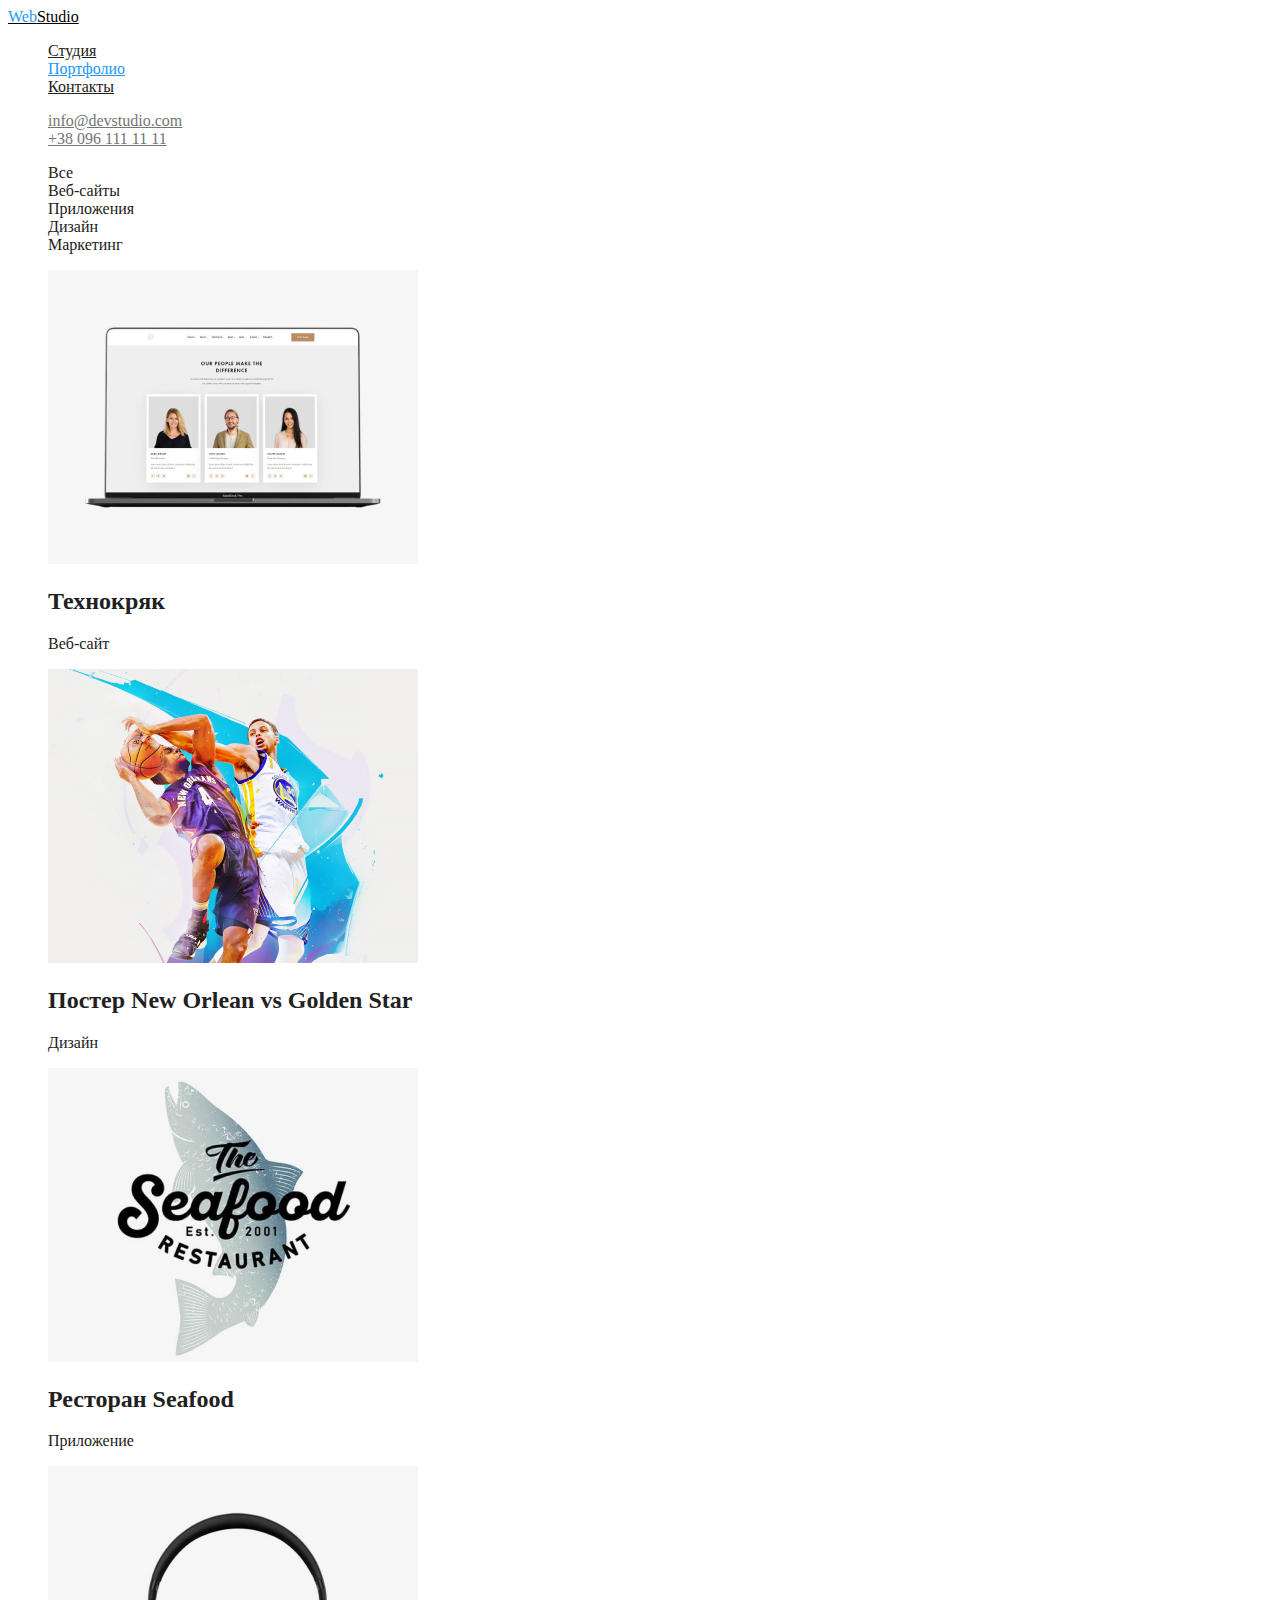
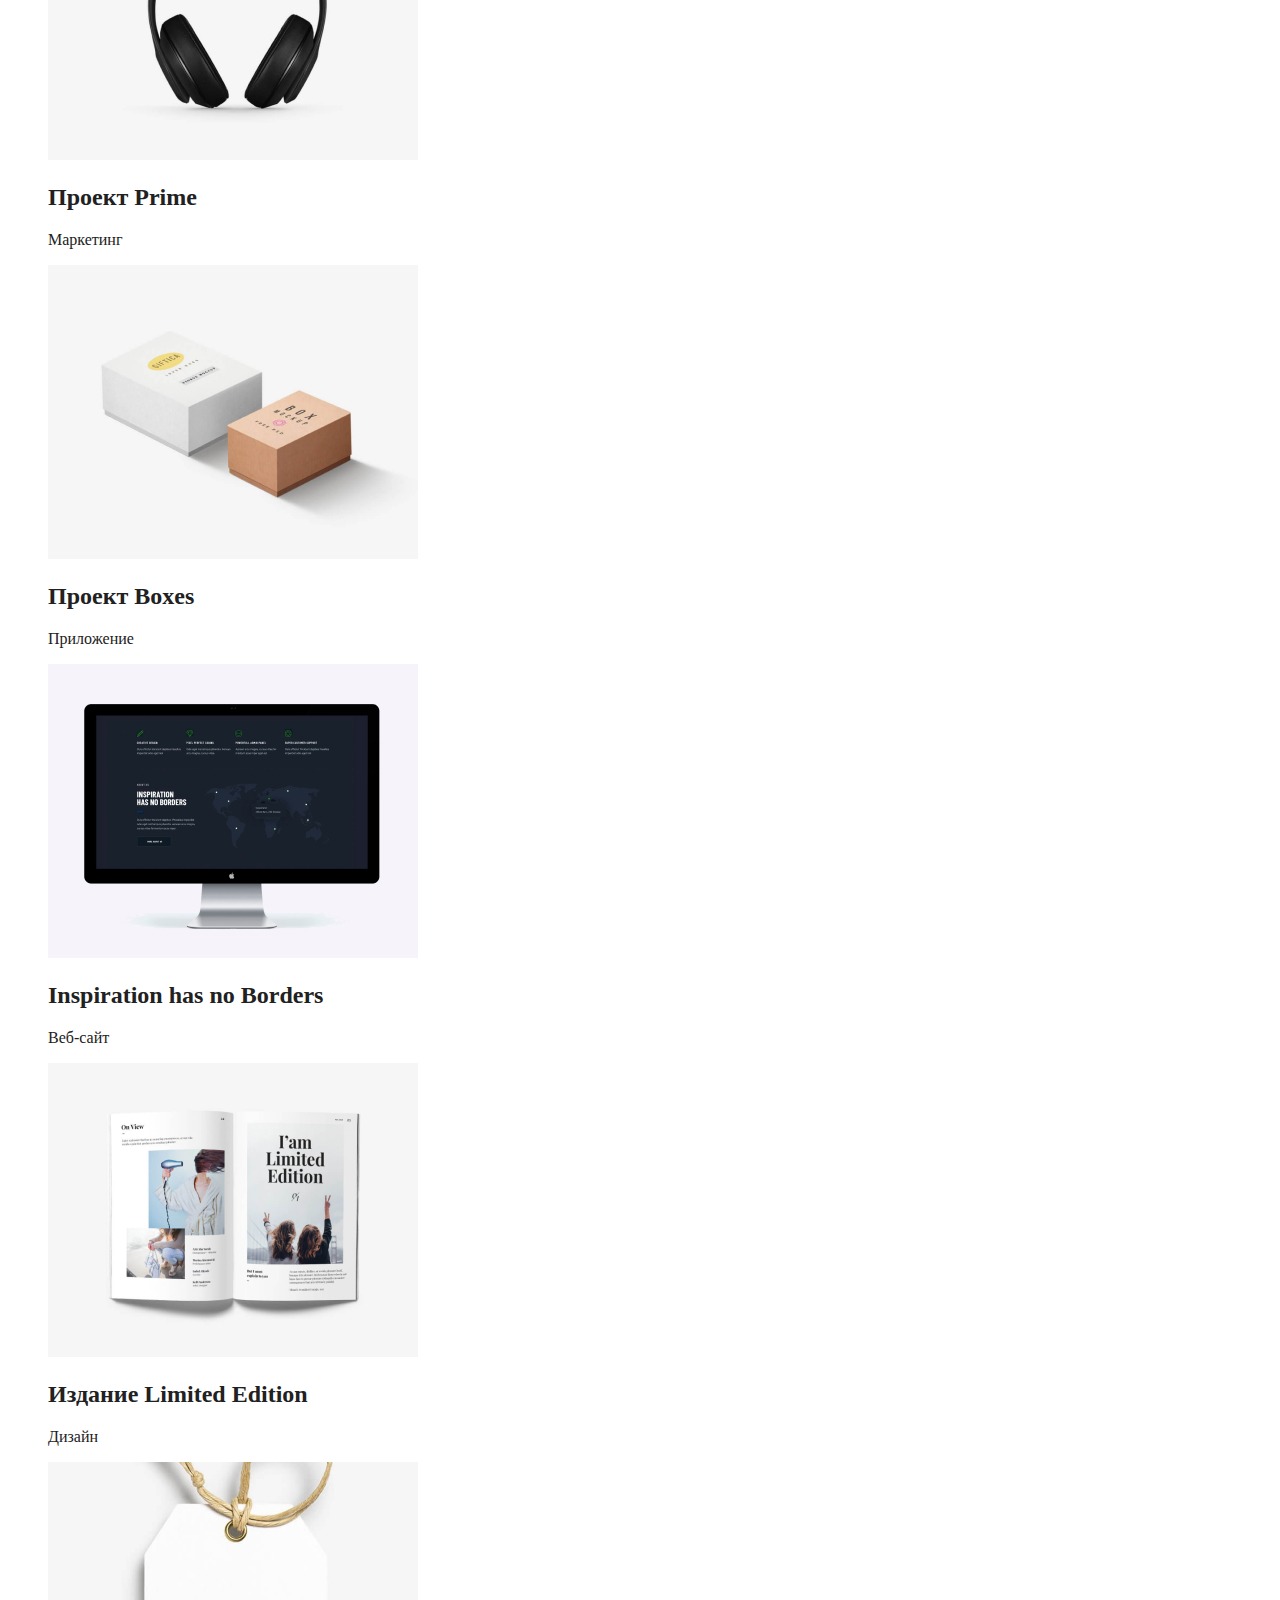
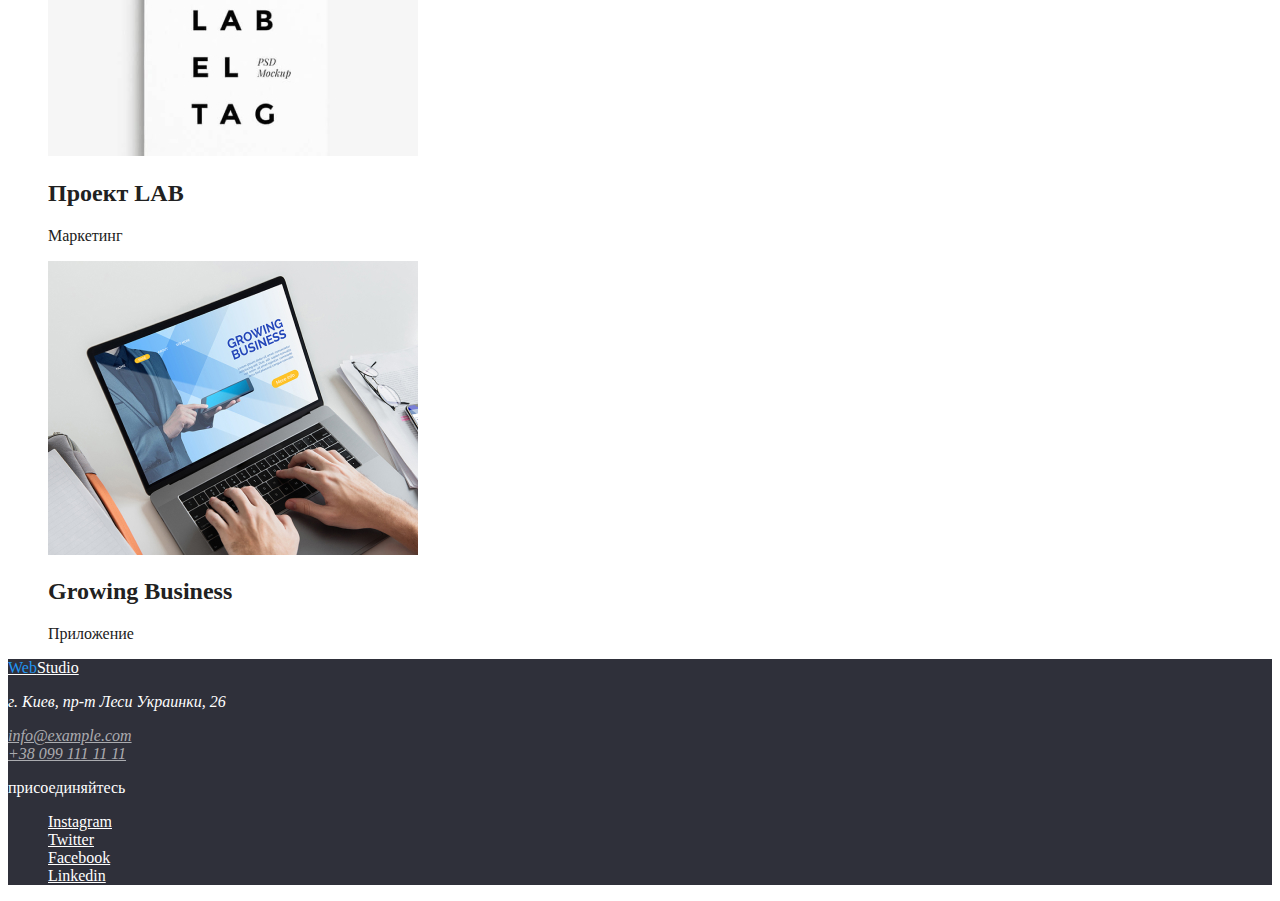
==== portfolio.html @ 9c8c137e "Добавил цвета на страницу Студия" ====
<!DOCTYPE html>
<html lang="en">
  <head>
    <meta charset="UTF-8" />
    <meta name="viewport" content="width=device-width, initial-scale=1.0" />
    <title>Портфолио</title>
    <link rel="stylesheet" href="./css/styles.css" />
  </head>
  <body>
    <header>
      <nav>
        <a class="header-logo" href="./index.html">
          <span class="logo-web">Web</span>Studio
        </a>
        <ul class="list nav-main">
          <li><a class="link" href="./index.html">Студия</a></li>
          <li><a class="link current" href="./portfolio.html">Портфолио</a></li>
          <li><a class="link" href="">Контакты</a></li>
        </ul>
        <ul class="list nav-info">
          <li>
            <a class="link" href="mailto:info@devstudio.com"
              >info@devstudio.com</a
            >
          </li>
          <li>
            <a class="link" href="tel:+380961111111">+38 096 111 11 11</a>
          </li>
        </ul>
      </nav>
    </header>
    <main>
      <h1 hidden>Портфолио</h1>
      <section>
        <nav>
          <ul class="list">
            <li><a href=""></a>Все</li>
            <li><a href=""></a>Веб-сайты</li>
            <li><a href=""></a>Приложения</li>
            <li><a href=""></a>Дизайн</li>
            <li><a href=""></a>Маркетинг</li>
          </ul>
        </nav>
        <ul class="list">
          <li>
            <img
              src="./images/portfolio/technocrack.jpg"
              alt="Веб-сайт Технокряк"
              width="370"
              height="294"
            />
            <h2>Технокряк</h2>
            <p>Веб-сайт</p>
          </li>
          <li>
            <img
              src="./images/portfolio/neworlean.jpg"
              alt="Дизайн постера New Orlean vs Golden Star"
              width="370"
              height="294"
            />
            <h2>Постер New Orlean vs Golden Star</h2>
            <p>Дизайн</p>
          </li>
          <li>
            <img
              src="./images/portfolio/seafood.jpg"
              alt="Приложение ресторана Seafood"
              width="370"
              height="294"
            />
            <h2>Ресторан Seafood</h2>
            <p>Приложение</p>
          </li>
          <li>
            <img
              src="./images/portfolio/prime.jpg"
              alt="Проект Prime"
              width="370"
              height="294"
            />
            <h2>Проект Prime</h2>
            <p>Маркетинг</p>
          </li>
          <li>
            <img
              src="./images/portfolio/boxes.jpg"
              alt="Приложение Boxes"
              width="370"
              height="294"
            />
            <h2>Проект Boxes</h2>
            <p>Приложение</p>
          </li>
          <li>
            <img
              src="./images/portfolio/inspiration.jpg"
              alt="Веб-сайт Inspiration has no Borders"
              width="370"
              height="294"
            />
            <h2 lang="en">Inspiration has no Borders</h2>
            <p>Веб-сайт</p>
          </li>
          <li>
            <img
              src="./images/portfolio/limedition.jpg"
              alt="Дизайн издания Limited Edition"
              width="370"
              height="294"
            />
            <h2>Издание Limited Edition</h2>
            <p>Дизайн</p>
          </li>
          <li>
            <img
              src="./images/portfolio/lab.jpg"
              alt="Проект LAB"
              width="370"
              height="294"
            />
            <h2>Проект LAB</h2>
            <p>Маркетинг</p>
          </li>
          <li>
            <img
              src="./images/portfolio/growingbusiness.jpg"
              alt="Приложение Growing Business"
              width="370"
              height="294"
            />
            <h2 lang="en">Growing Business</h2>
            <p>Приложение</p>
          </li>
        </ul>
      </section>
    </main>
    <footer class="footer">
      <div>
        <a class="footer-logo" href="./index.html">
          <span class="logo-web">Web</span>Studio</a
        >
        <address>
          <p class="footer-address">г. Киев, пр-т Леси Украинки, 26</p>
          <a class="footer-mail" href="mailto:info@example.com"
            >info@example.com</a
          >
          <br />
          <a class="footer-tel" href="tel:+380991111111">+38 099 111 11 11</a>
        </address>
      </div>
      <div>
        <p class="text">присоединяйтесь</p>
        <ul class="list">
          <li>
            <a class="link" href="" aria-label="Ссылка на Instagram"
              >Instagram</a
            >
          </li>
          <li>
            <a class="link" href="" aria-label="Ссылка на Twitter">Twitter</a>
          </li>
          <li>
            <a class="link" href="" aria-label="Ссылка на Facebook">Facebook</a>
          </li>
          <li>
            <a class="link" href="" aria-label="Ссылка на Linkedin">Linkedin</a>
          </li>
        </ul>
      </div>
    </footer>
  </body>
</html>
---- css/styles.css ----
:root {
  --main-text-color: #212121;
  --second-text-color: #757575;
  --accent-color: #2196f3;
  --main-bg-color: #ffffff;
  --secohd-bg-color: #f5f4fa;
  --third-bg-color: #2f303a;
}

body {
  background-color: var(--main-bg-color);
  color: var(--main-text-color);
}
/* Цвет логотипа хэдера */
.header-logo {
  color: #000000;
}
/* Цвет части логотипа Web */
.logo-web {
  color: var(--accent-color);
}
/* Убрал флажки у элементов списков */
.list {
  list-style: none;
}
/* цвет текста основной навигации */
.nav-main .link {
  color: var(--main-text-color);
}
.nav-main .link.current {
  color: var(--accent-color);
}
/* цвет текста основной навигации при акценте*/
.nav-main .link:hover,
.nav-main .link:focus {
  color: var(--accent-color);
}
/* цвет текста инфо части навигации */
.nav-info .link {
  color: var(--second-text-color);
}
/* цвет текста инфо части навигации при акценте */
.nav-info .link:hover,
.nav-info .link:focus {
  color: var(--accent-color);
}
/* фон героя */
.hero {
  background-color: var(--third-bg-color);
}
/* Заголовок героя */
.hero-title {
  color: var(--main-bg-color);
}
/* кнопка героя */
.button.primary {
  color: var(--main-bg-color);
  background-color: var(--accent-color);
}
/* Текст секции преимущества */
.feature .text {
  color: var(--second-text-color);
}
/* Доп фон секции Наша команда  */
.team {
  background-color: var(--secohd-bg-color);
}
/* Текст секции Наша команда */
.team-list .text {
  color: var(--second-text-color);
}
/* фон футера */
.footer {
  background-color: var(--third-bg-color);
}
/* Цвет лого футера */
.footer-logo {
  color: var(--main-bg-color);
}
/* цвет адреса в футере */
.footer-address {
  color: var(--main-bg-color);
}
/* цвет почты и телефона футера */
.footer-mail,
.footer-tel {
  color: rgba(255, 255, 255, 0.6);
}
/* акцент для почты и телефона в футере */
.footer-mail:hover,
.footer-mail:focus,
.footer-tel:hover,
.footer-tel:focus {
  color: var(--accent-color);
}
/* цвет текста в футере */
.footer .text {
  color: var(--main-bg-color);
}
/* цвет ссылок на соц сети в футере */
.footer .link {
  color: var(--main-bg-color);
}
/* акцент соц сетей в футере */
.footer .link:hover,
.footer .link:focus {
  color: var(--accent-color);
}
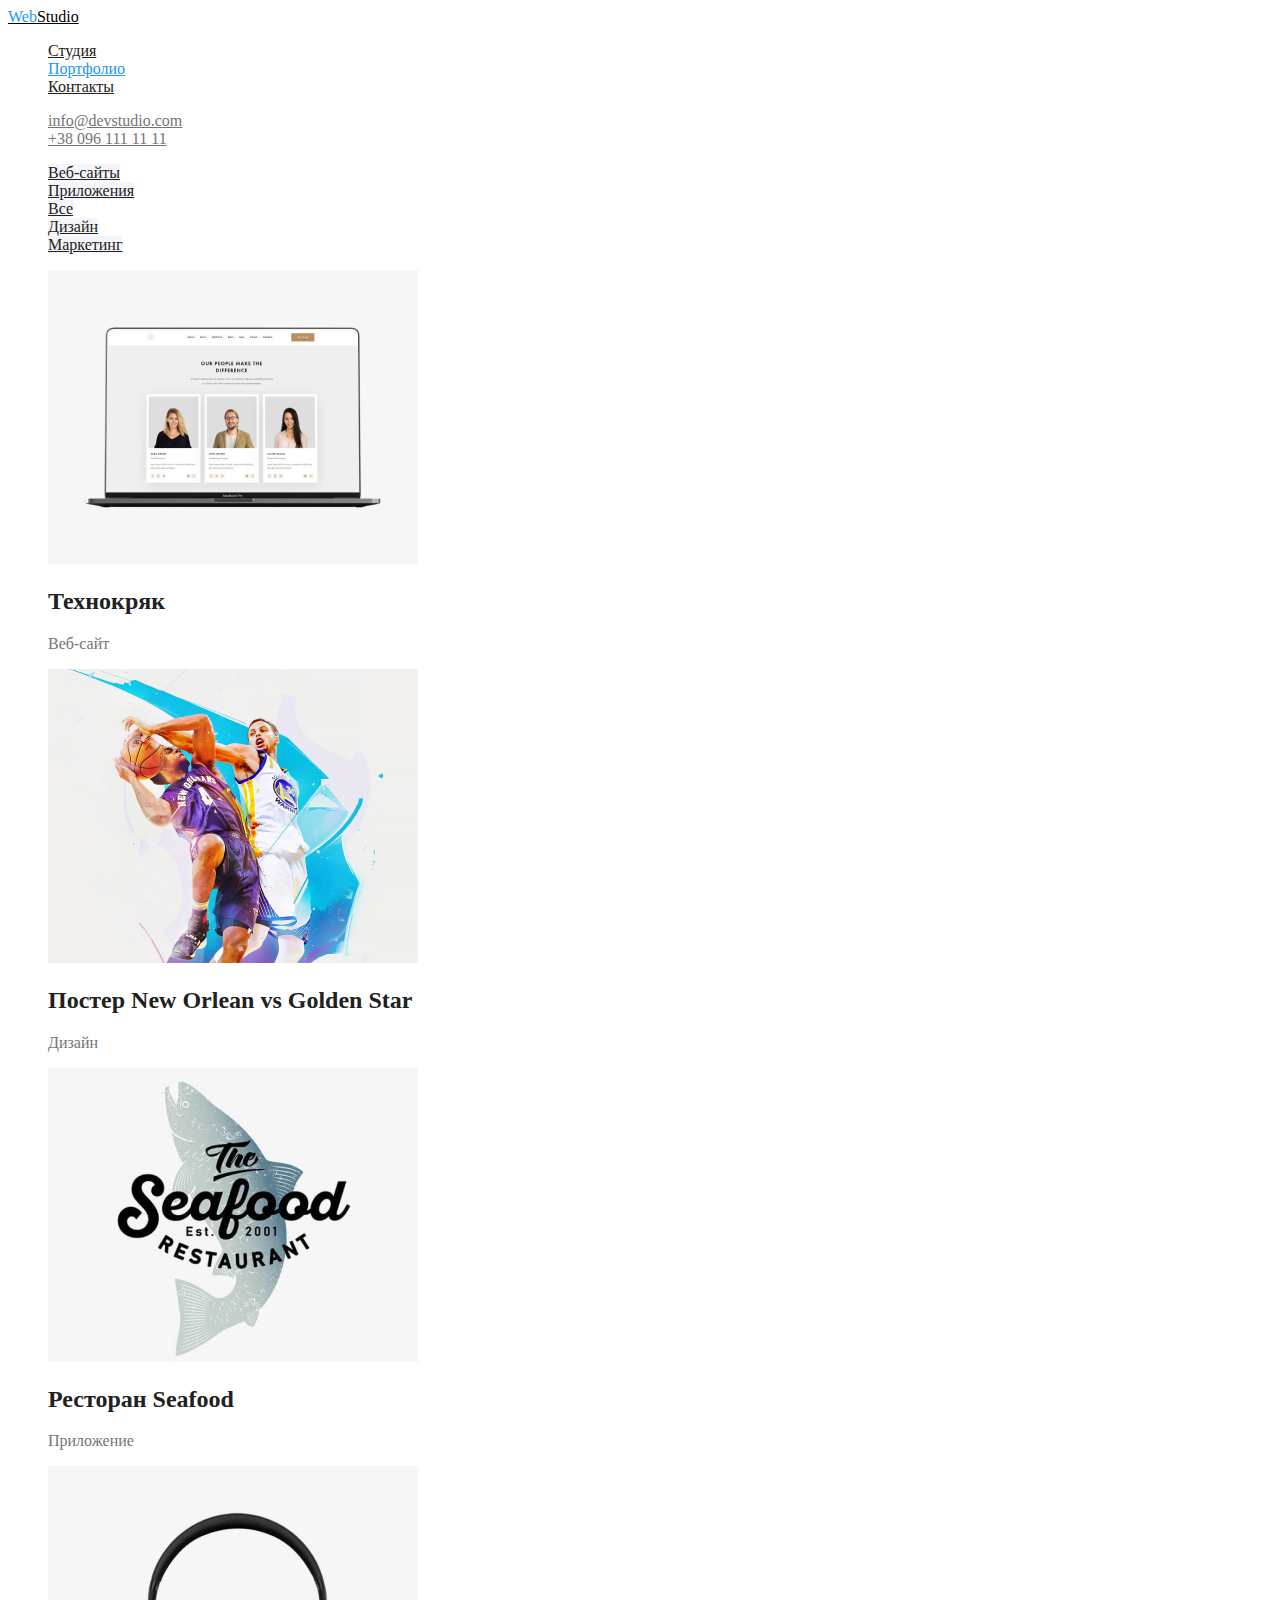
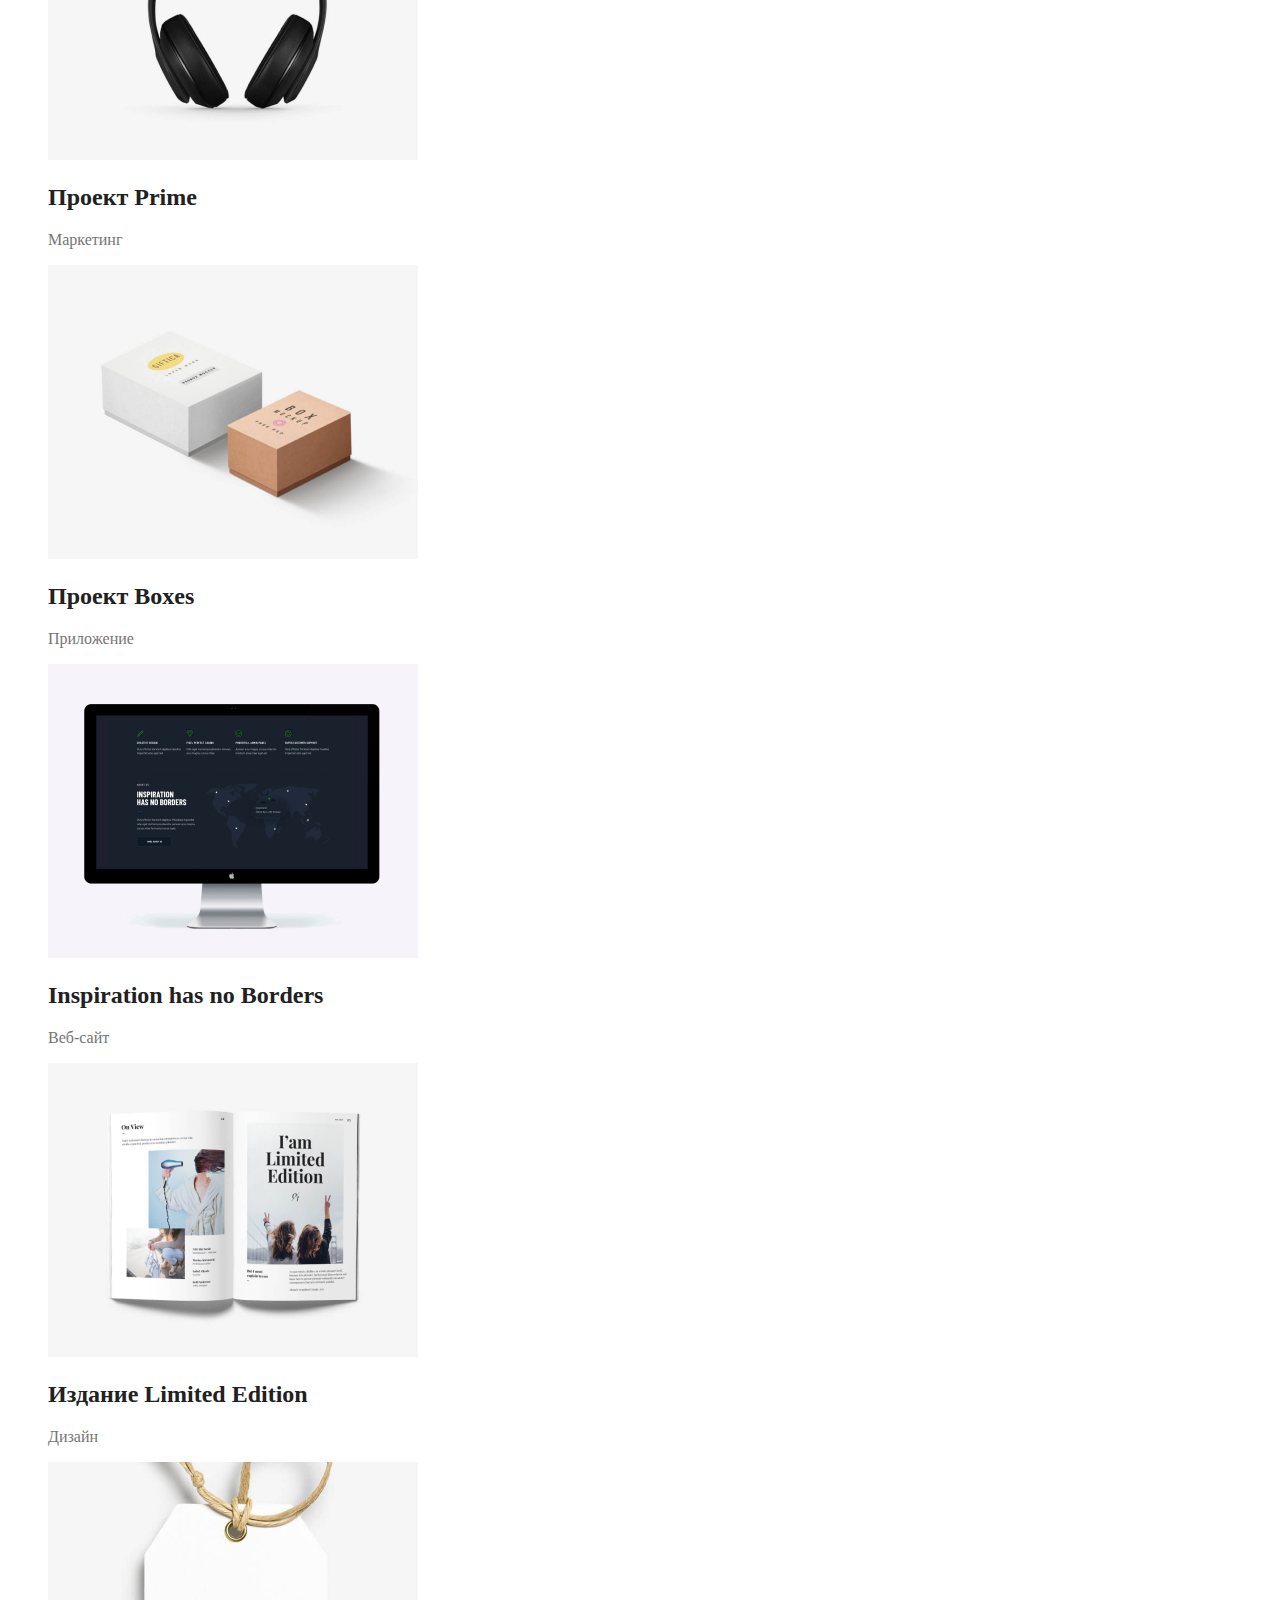
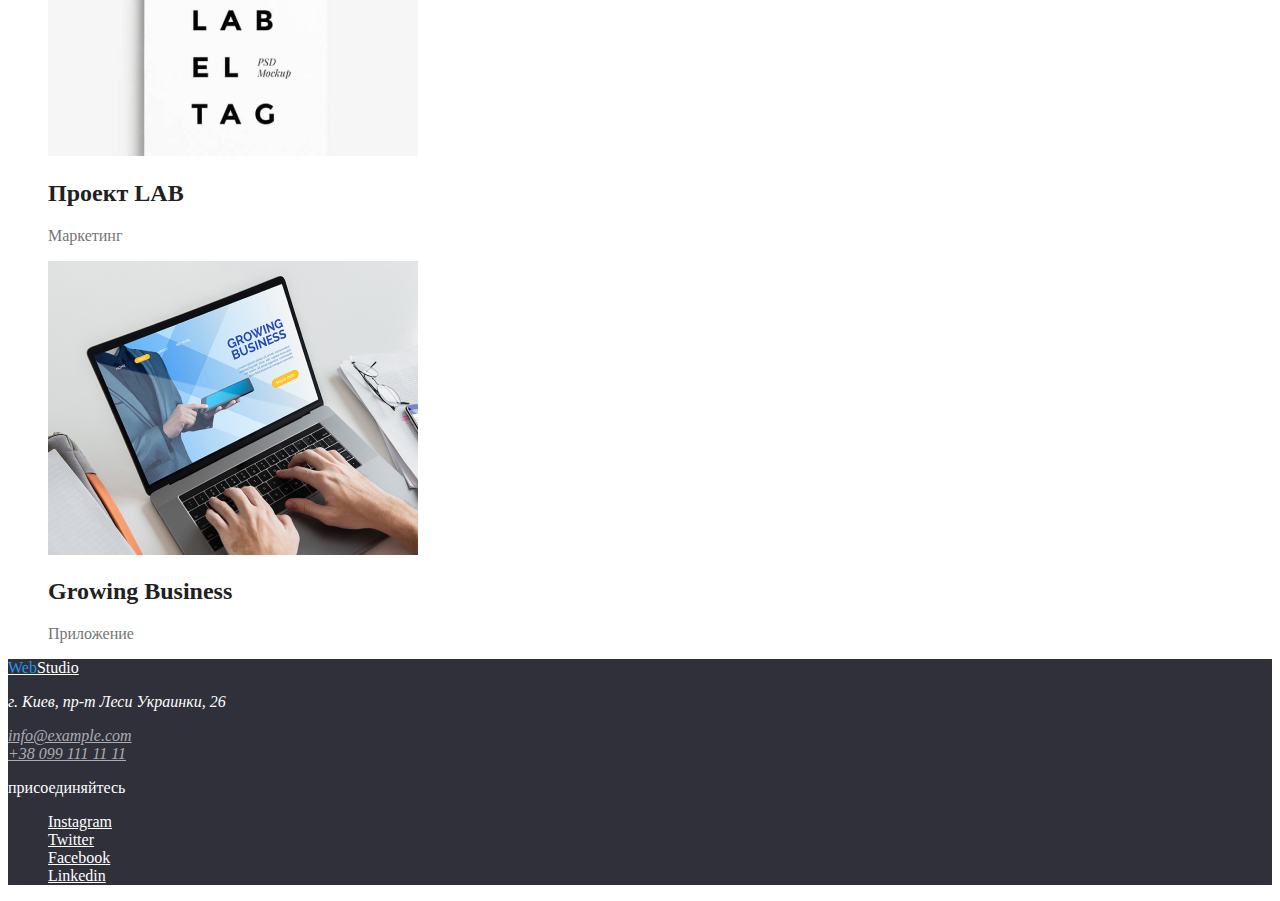
==== commit d4a86fa0: "Добавил оформление цвета на страницу Портфолио" ====
--- a/portfolio.html
+++ b/portfolio.html
@@ -32,16 +32,17 @@
     <main>
       <h1 hidden>Портфолио</h1>
       <section>
+        <h2 hidden>Примеры работ</h2>
         <nav>
           <ul class="list">
-            <li><a href=""></a>Все</li>
-            <li><a href=""></a>Веб-сайты</li>
-            <li><a href=""></a>Приложения</li>
-            <li><a href=""></a>Дизайн</li>
-            <li><a href=""></a>Маркетинг</li>
+            <li><a class="button secondary" href="">Веб-сайты</a></li>
+            <li><a class="button secondary" href="">Приложения</a></li>
+            <li><a class="button secondary" href="">Все</a></li>
+            <li><a class="button secondary" href="">Дизайн</a></li>
+            <li><a class="button secondary" href="">Маркетинг</a></li>
           </ul>
         </nav>
-        <ul class="list">
+        <ul class="list portfolio-list">
           <li>
             <img
               src="./images/portfolio/technocrack.jpg"
@@ -50,7 +51,7 @@
               height="294"
             />
             <h2>Технокряк</h2>
-            <p>Веб-сайт</p>
+            <p class="text">Веб-сайт</p>
           </li>
           <li>
             <img
@@ -60,7 +61,7 @@
               height="294"
             />
             <h2>Постер New Orlean vs Golden Star</h2>
-            <p>Дизайн</p>
+            <p class="text">Дизайн</p>
           </li>
           <li>
             <img
@@ -70,7 +71,7 @@
               height="294"
             />
             <h2>Ресторан Seafood</h2>
-            <p>Приложение</p>
+            <p class="text">Приложение</p>
           </li>
           <li>
             <img
@@ -80,7 +81,7 @@
               height="294"
             />
             <h2>Проект Prime</h2>
-            <p>Маркетинг</p>
+            <p class="text">Маркетинг</p>
           </li>
           <li>
             <img
@@ -90,7 +91,7 @@
               height="294"
             />
             <h2>Проект Boxes</h2>
-            <p>Приложение</p>
+            <p class="text">Приложение</p>
           </li>
           <li>
             <img
@@ -100,7 +101,7 @@
               height="294"
             />
             <h2 lang="en">Inspiration has no Borders</h2>
-            <p>Веб-сайт</p>
+            <p class="text">Веб-сайт</p>
           </li>
           <li>
             <img
@@ -110,7 +111,7 @@
               height="294"
             />
             <h2>Издание Limited Edition</h2>
-            <p>Дизайн</p>
+            <p class="text">Дизайн</p>
           </li>
           <li>
             <img
@@ -120,7 +121,7 @@
               height="294"
             />
             <h2>Проект LAB</h2>
-            <p>Маркетинг</p>
+            <p class="text">Маркетинг</p>
           </li>
           <li>
             <img
@@ -130,7 +131,7 @@
               height="294"
             />
             <h2 lang="en">Growing Business</h2>
-            <p>Приложение</p>
+            <p class="text">Приложение</p>
           </li>
         </ul>
       </section>
--- a/css/styles.css
+++ b/css/styles.css
@@ -106,3 +106,21 @@
 .footer .link:focus {
   color: var(--accent-color);
 }
+
+/* Страница Портфолио */
+
+/* Ссылки навигации */
+.button.secondary {
+  color: var(--main-text-color);
+  background-color: var(--secohd-bg-color);
+}
+
+.button.secondary:hover,
+.button.secondary:focus {
+  color: var(--main-bg-color);
+  background-color: var(--accent-color);
+}
+
+.portfolio-list .text {
+  color: var(--second-text-color);
+}
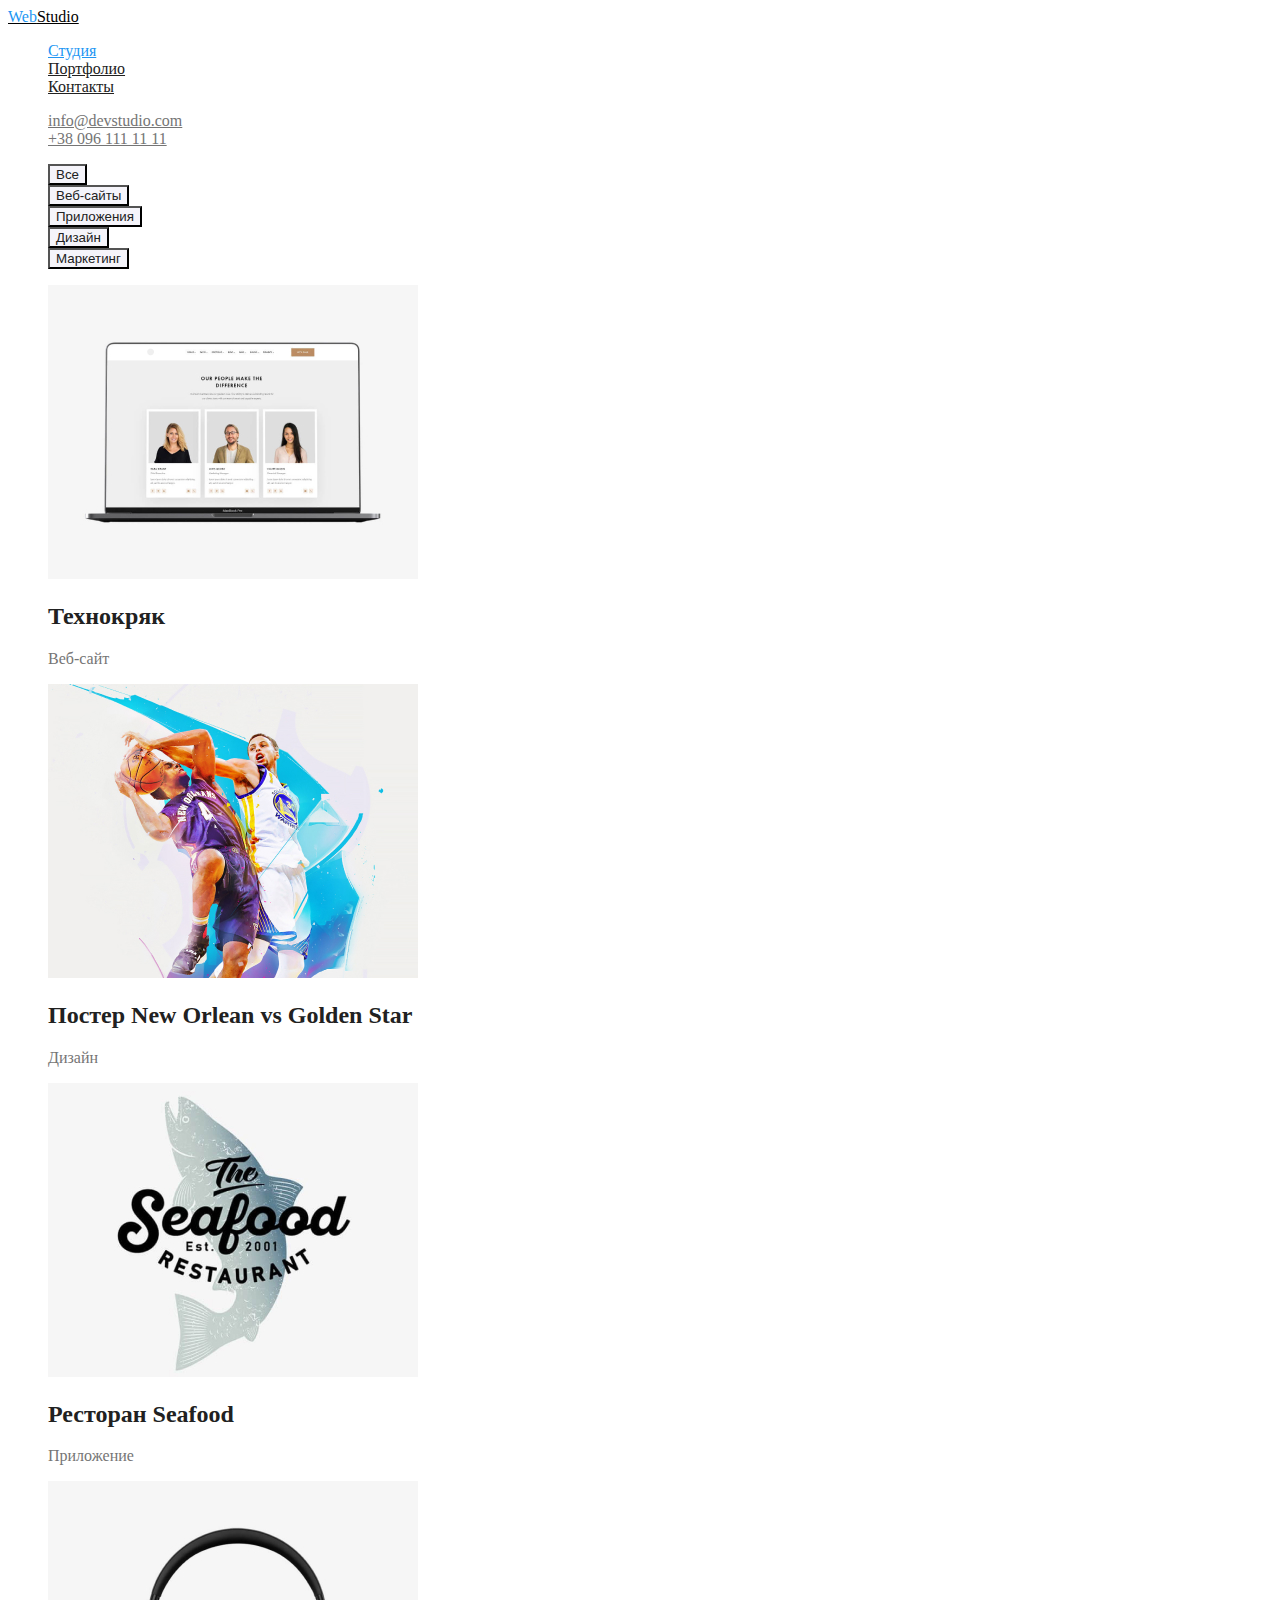
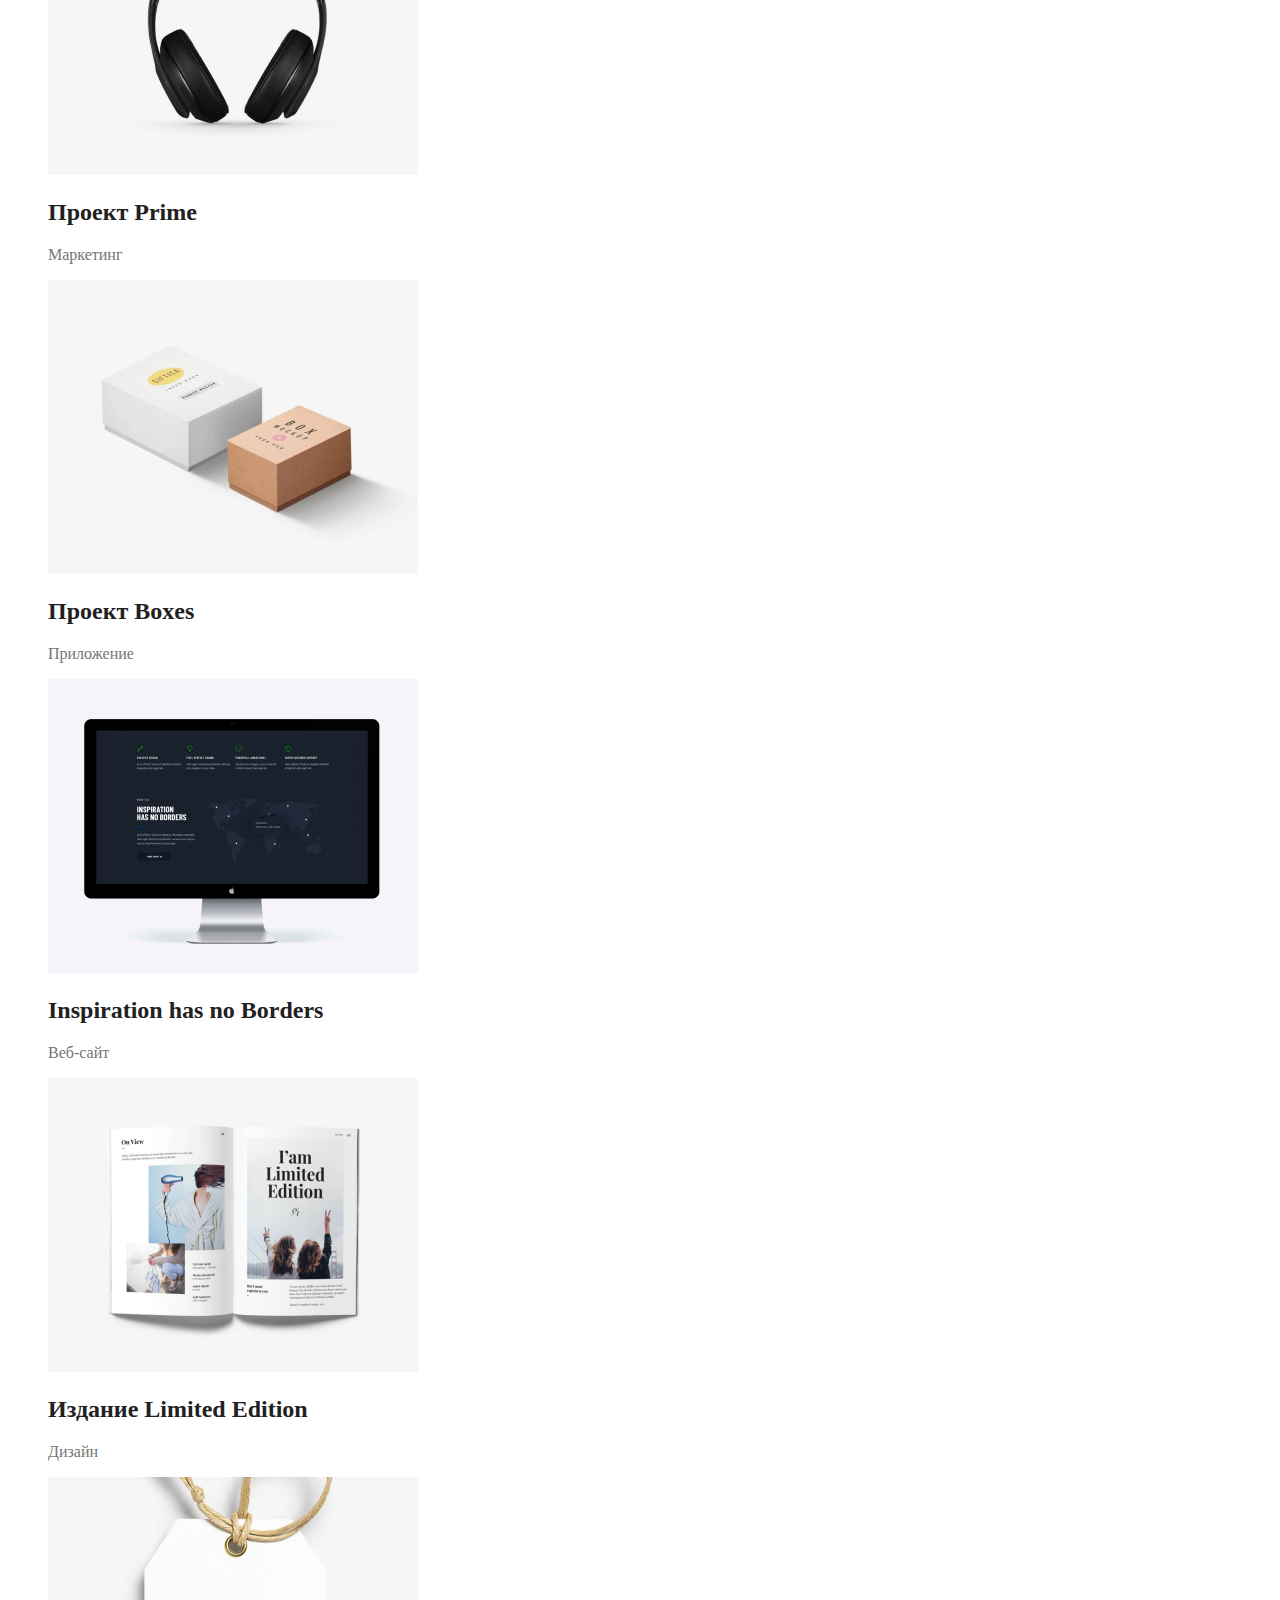
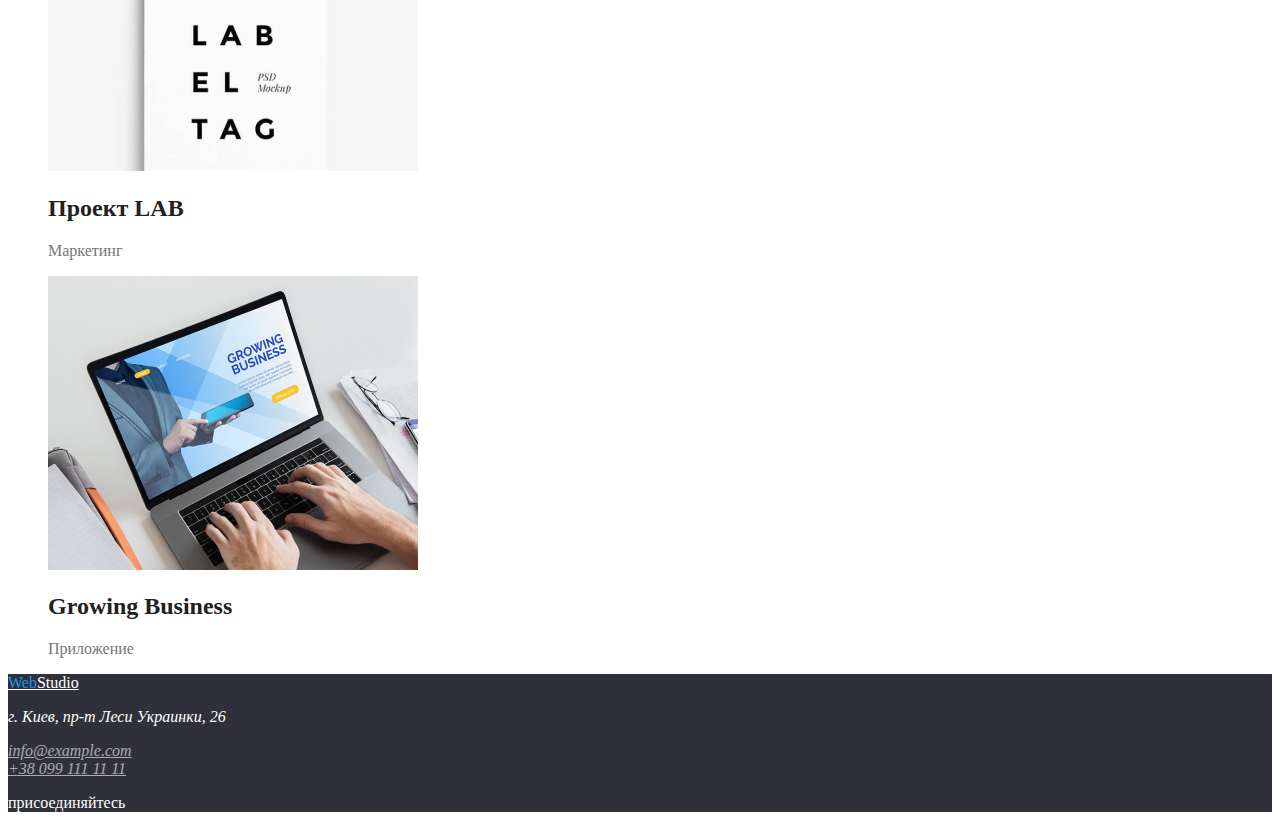
==== commit e973afde: "Внес некоторые правки в разметку и оформление" ====
--- a/portfolio.html
+++ b/portfolio.html
@@ -13,125 +13,160 @@
           <span class="logo-web">Web</span>Studio
         </a>
         <ul class="list nav-main">
-          <li><a class="link" href="./index.html">Студия</a></li>
-          <li><a class="link current" href="./portfolio.html">Портфолио</a></li>
+          <li><a class="link current" href="./index.html">Студия</a></li>
+          <li><a class="link" href="./portfolio.html">Портфолио</a></li>
           <li><a class="link" href="">Контакты</a></li>
         </ul>
-        <ul class="list nav-info">
-          <li>
-            <a class="link" href="mailto:info@devstudio.com"
-              >info@devstudio.com</a
-            >
-          </li>
-          <li>
-            <a class="link" href="tel:+380961111111">+38 096 111 11 11</a>
-          </li>
-        </ul>
       </nav>
+      <ul class="list nav-info">
+        <li>
+          <a class="link" href="mailto:info@devstudio.com"
+            >info@devstudio.com</a
+          >
+        </li>
+        <li>
+          <a class="link" href="tel:+380961111111">+38 096 111 11 11</a>
+        </li>
+      </ul>
     </header>
     <main>
       <h1 hidden>Портфолио</h1>
       <section>
-        <h2 hidden>Примеры работ</h2>
-        <nav>
-          <ul class="list">
-            <li><a class="button secondary" href="">Веб-сайты</a></li>
-            <li><a class="button secondary" href="">Приложения</a></li>
-            <li><a class="button secondary" href="">Все</a></li>
-            <li><a class="button secondary" href="">Дизайн</a></li>
-            <li><a class="button secondary" href="">Маркетинг</a></li>
-          </ul>
-        </nav>
+        <ul class="list">
+          <li>
+            <button type="button" class="button secondary" href="">
+              Все
+            </button>
+          </li>
+          <li>
+            <button type="button" class="button secondary" href="">
+              Веб-сайты
+            </button>
+          </li>
+          <li>
+            <button type="button" class="button secondary" href="">
+              Приложения
+            </button>
+          </li>
+          <li>
+            <button type="button" class="button secondary" href="">
+              Дизайн
+            </button>
+          </li>
+          <li>
+            <button type="button" class="button secondary" href="">
+              Маркетинг
+            </button>
+          </li>
+        </ul>
         <ul class="list portfolio-list">
           <li>
-            <img
-              src="./images/portfolio/technocrack.jpg"
-              alt="Веб-сайт Технокряк"
-              width="370"
-              height="294"
-            />
-            <h2>Технокряк</h2>
-            <p class="text">Веб-сайт</p>
+            <a href="">
+              <img
+                src="./images/portfolio/technocrack.jpg"
+                alt="Веб-сайт Технокряк"
+                width="370"
+                height="294"
+              />
+              <h2 class="title">Технокряк</h2>
+              <p class="text">Веб-сайт</p></a
+            >
           </li>
           <li>
-            <img
-              src="./images/portfolio/neworlean.jpg"
-              alt="Дизайн постера New Orlean vs Golden Star"
-              width="370"
-              height="294"
-            />
-            <h2>Постер New Orlean vs Golden Star</h2>
-            <p class="text">Дизайн</p>
+            <a href="">
+              <img
+                src="./images/portfolio/neworlean.jpg"
+                alt="Дизайн постера New Orlean vs Golden Star"
+                width="370"
+                height="294"
+              />
+              <h2 class="title">Постер New Orlean vs Golden Star</h2>
+              <p class="text">Дизайн</p></a
+            >
           </li>
           <li>
-            <img
-              src="./images/portfolio/seafood.jpg"
-              alt="Приложение ресторана Seafood"
-              width="370"
-              height="294"
-            />
-            <h2>Ресторан Seafood</h2>
-            <p class="text">Приложение</p>
+            <a href=""
+              ><img
+                src="./images/portfolio/seafood.jpg"
+                alt="Приложение ресторана Seafood"
+                width="370"
+                height="294"
+              />
+              <h2 class="title">Ресторан Seafood</h2>
+              <p class="text">Приложение</p></a
+            >
           </li>
           <li>
-            <img
-              src="./images/portfolio/prime.jpg"
-              alt="Проект Prime"
-              width="370"
-              height="294"
-            />
-            <h2>Проект Prime</h2>
-            <p class="text">Маркетинг</p>
+            <a href=""
+              ><img
+                src="./images/portfolio/prime.jpg"
+                alt="Проект Prime"
+                width="370"
+                height="294"
+              />
+              <h2 class="title">Проект Prime</h2>
+              <p class="text">Маркетинг</p></a
+            >
           </li>
           <li>
-            <img
-              src="./images/portfolio/boxes.jpg"
-              alt="Приложение Boxes"
-              width="370"
-              height="294"
-            />
-            <h2>Проект Boxes</h2>
-            <p class="text">Приложение</p>
+            <a href=""
+              ><img
+                src="./images/portfolio/boxes.jpg"
+                alt="Приложение Boxes"
+                width="370"
+                height="294"
+              />
+              <h2 class="title">Проект Boxes</h2>
+              <p class="text">Приложение</p></a
+            >
           </li>
           <li>
-            <img
-              src="./images/portfolio/inspiration.jpg"
-              alt="Веб-сайт Inspiration has no Borders"
-              width="370"
-              height="294"
-            />
-            <h2 lang="en">Inspiration has no Borders</h2>
-            <p class="text">Веб-сайт</p>
+            <a href=""
+              ><img
+                src="./images/portfolio/inspiration.jpg"
+                alt="Веб-сайт Inspiration has no Borders"
+                width="370"
+                height="294"
+              />
+              <h2 lang="en" class="title">Inspiration has no Borders</h2>
+              <p class="text">Веб-сайт</p></a
+            >
           </li>
           <li>
-            <img
-              src="./images/portfolio/limedition.jpg"
-              alt="Дизайн издания Limited Edition"
-              width="370"
-              height="294"
-            />
-            <h2>Издание Limited Edition</h2>
-            <p class="text">Дизайн</p>
+            <a href=""
+              ><img
+                src="./images/portfolio/limedition.jpg"
+                alt="Дизайн издания Limited Edition"
+                width="370"
+                height="294"
+              />
+              <h2 class="title">Издание Limited Edition</h2>
+              <p class="text">Дизайн</p></a
+            >
           </li>
           <li>
-            <img
-              src="./images/portfolio/lab.jpg"
-              alt="Проект LAB"
-              width="370"
-              height="294"
-            />
-            <h2>Проект LAB</h2>
-            <p class="text">Маркетинг</p>
+            <a href=""
+              ><img
+                src="./images/portfolio/lab.jpg"
+                alt="Проект LAB"
+                width="370"
+                height="294"
+              />
+              <h2 class="title">Проект LAB</h2>
+              <p class="text">Маркетинг</p></a
+            >
           </li>
           <li>
-            <img
-              src="./images/portfolio/growingbusiness.jpg"
-              alt="Приложение Growing Business"
-              width="370"
-              height="294"
-            />
-            <h2 lang="en">Growing Business</h2>
-            <p class="text">Приложение</p>
+            <a href=""
+              ><img
+                src="./images/portfolio/growingbusiness.jpg"
+                alt="Приложение Growing Business"
+                width="370"
+                height="294"
+              />
+              <h2 lang="en" class="title">Growing Business</h2>
+              <p class="text">Приложение</p></a
+            >
           </li>
         </ul>
       </section>
@@ -150,25 +185,7 @@
           <a class="footer-tel" href="tel:+380991111111">+38 099 111 11 11</a>
         </address>
       </div>
-      <div>
-        <p class="text">присоединяйтесь</p>
-        <ul class="list">
-          <li>
-            <a class="link" href="" aria-label="Ссылка на Instagram"
-              >Instagram</a
-            >
-          </li>
-          <li>
-            <a class="link" href="" aria-label="Ссылка на Twitter">Twitter</a>
-          </li>
-          <li>
-            <a class="link" href="" aria-label="Ссылка на Facebook">Facebook</a>
-          </li>
-          <li>
-            <a class="link" href="" aria-label="Ссылка на Linkedin">Linkedin</a>
-          </li>
-        </ul>
-      </div>
+      <p class="text">присоединяйтесь</p>
     </footer>
   </body>
 </html>
--- a/css/styles.css
+++ b/css/styles.css
@@ -11,6 +11,7 @@
   background-color: var(--main-bg-color);
   color: var(--main-text-color);
 }
+/* Основной CSS + страница Студия */
 /* Цвет логотипа хэдера */
 .header-logo {
   color: #000000;
@@ -97,30 +98,29 @@
 .footer .text {
   color: var(--main-bg-color);
 }
-/* цвет ссылок на соц сети в футере */
-.footer .link {
-  color: var(--main-bg-color);
-}
-/* акцент соц сетей в футере */
-.footer .link:hover,
-.footer .link:focus {
-  color: var(--accent-color);
-}
 
 /* Страница Портфолио */
 
-/* Ссылки навигации */
+/* Кнопки*/
 .button.secondary {
   color: var(--main-text-color);
   background-color: var(--secohd-bg-color);
 }
-
+/* Акцент кнопок */
 .button.secondary:hover,
 .button.secondary:focus {
   color: var(--main-bg-color);
   background-color: var(--accent-color);
 }
-
+/* Цвет заголовков */
+.portfolio-list .title {
+  color: var(--main-text-color);
+}
+/*Цвет текста */
 .portfolio-list .text {
   color: var(--second-text-color);
 }
+
+.portfolio-list a {
+  text-decoration: none;
+}
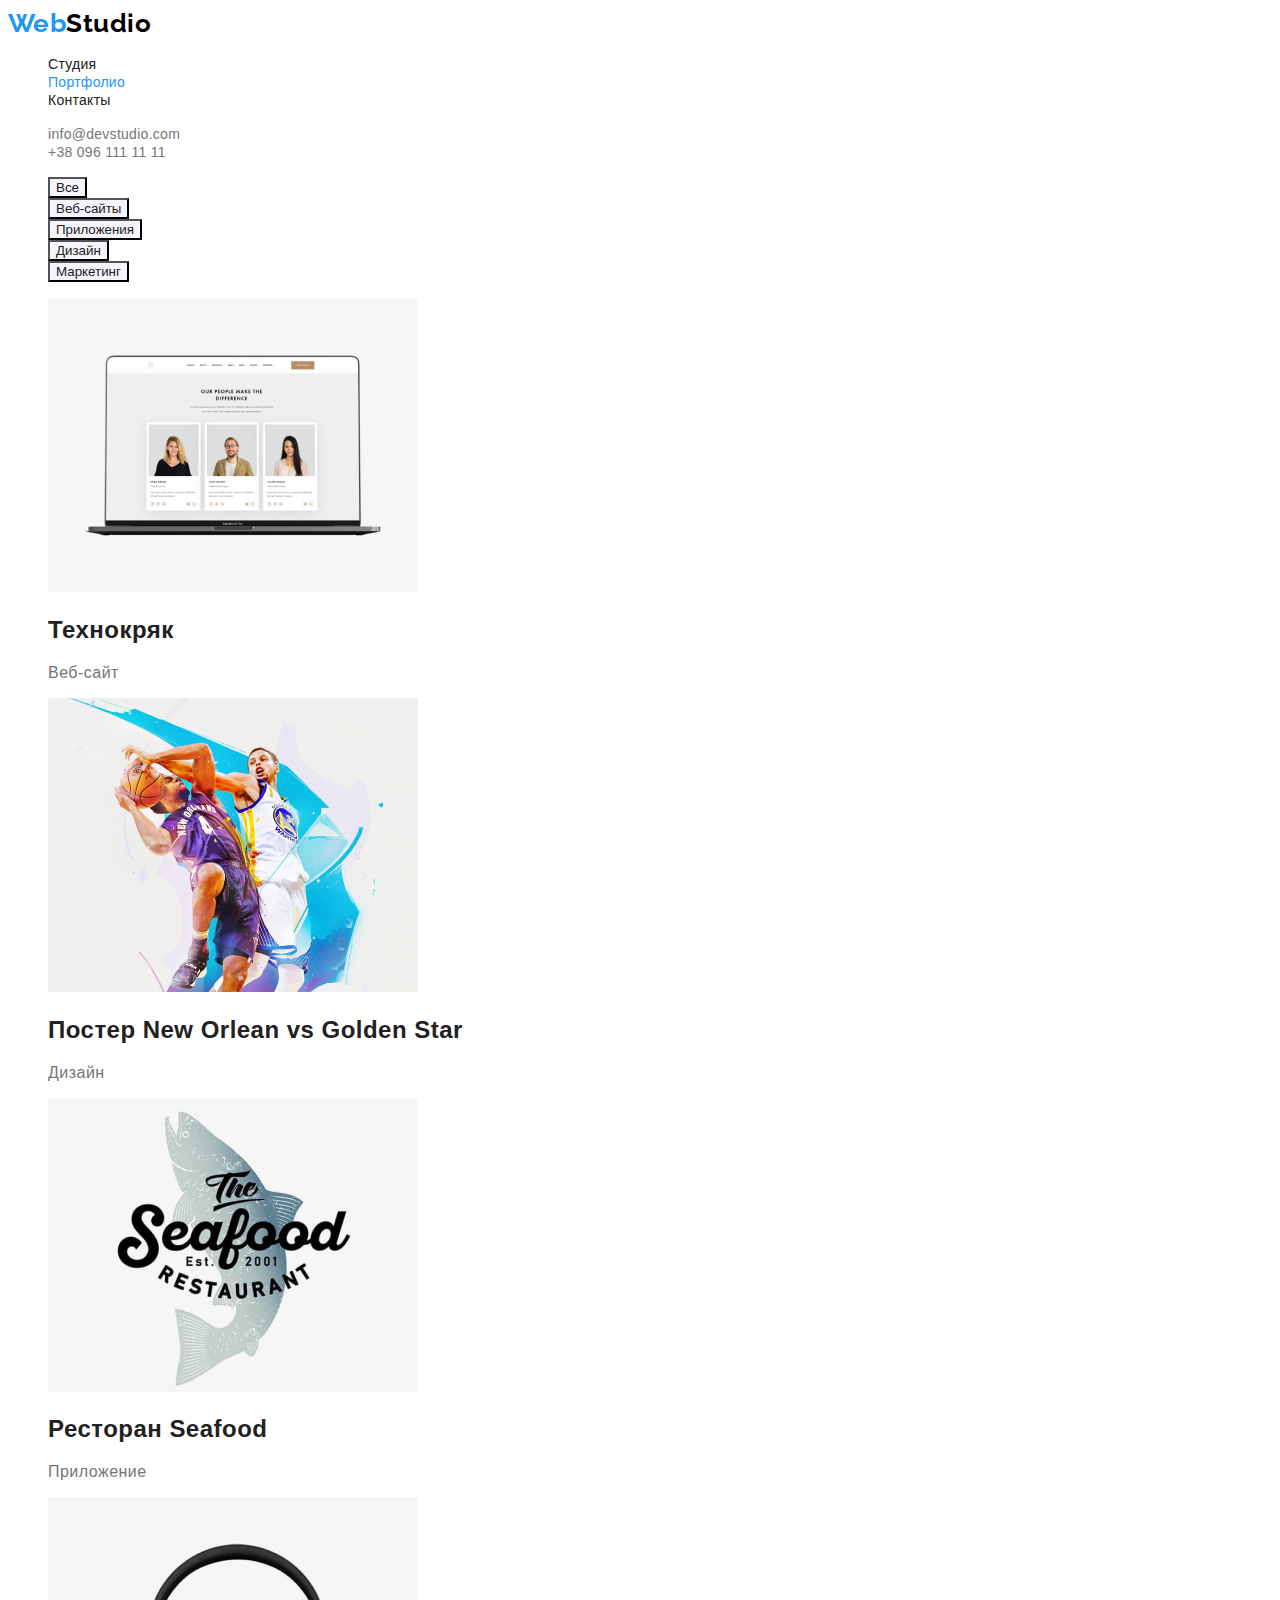
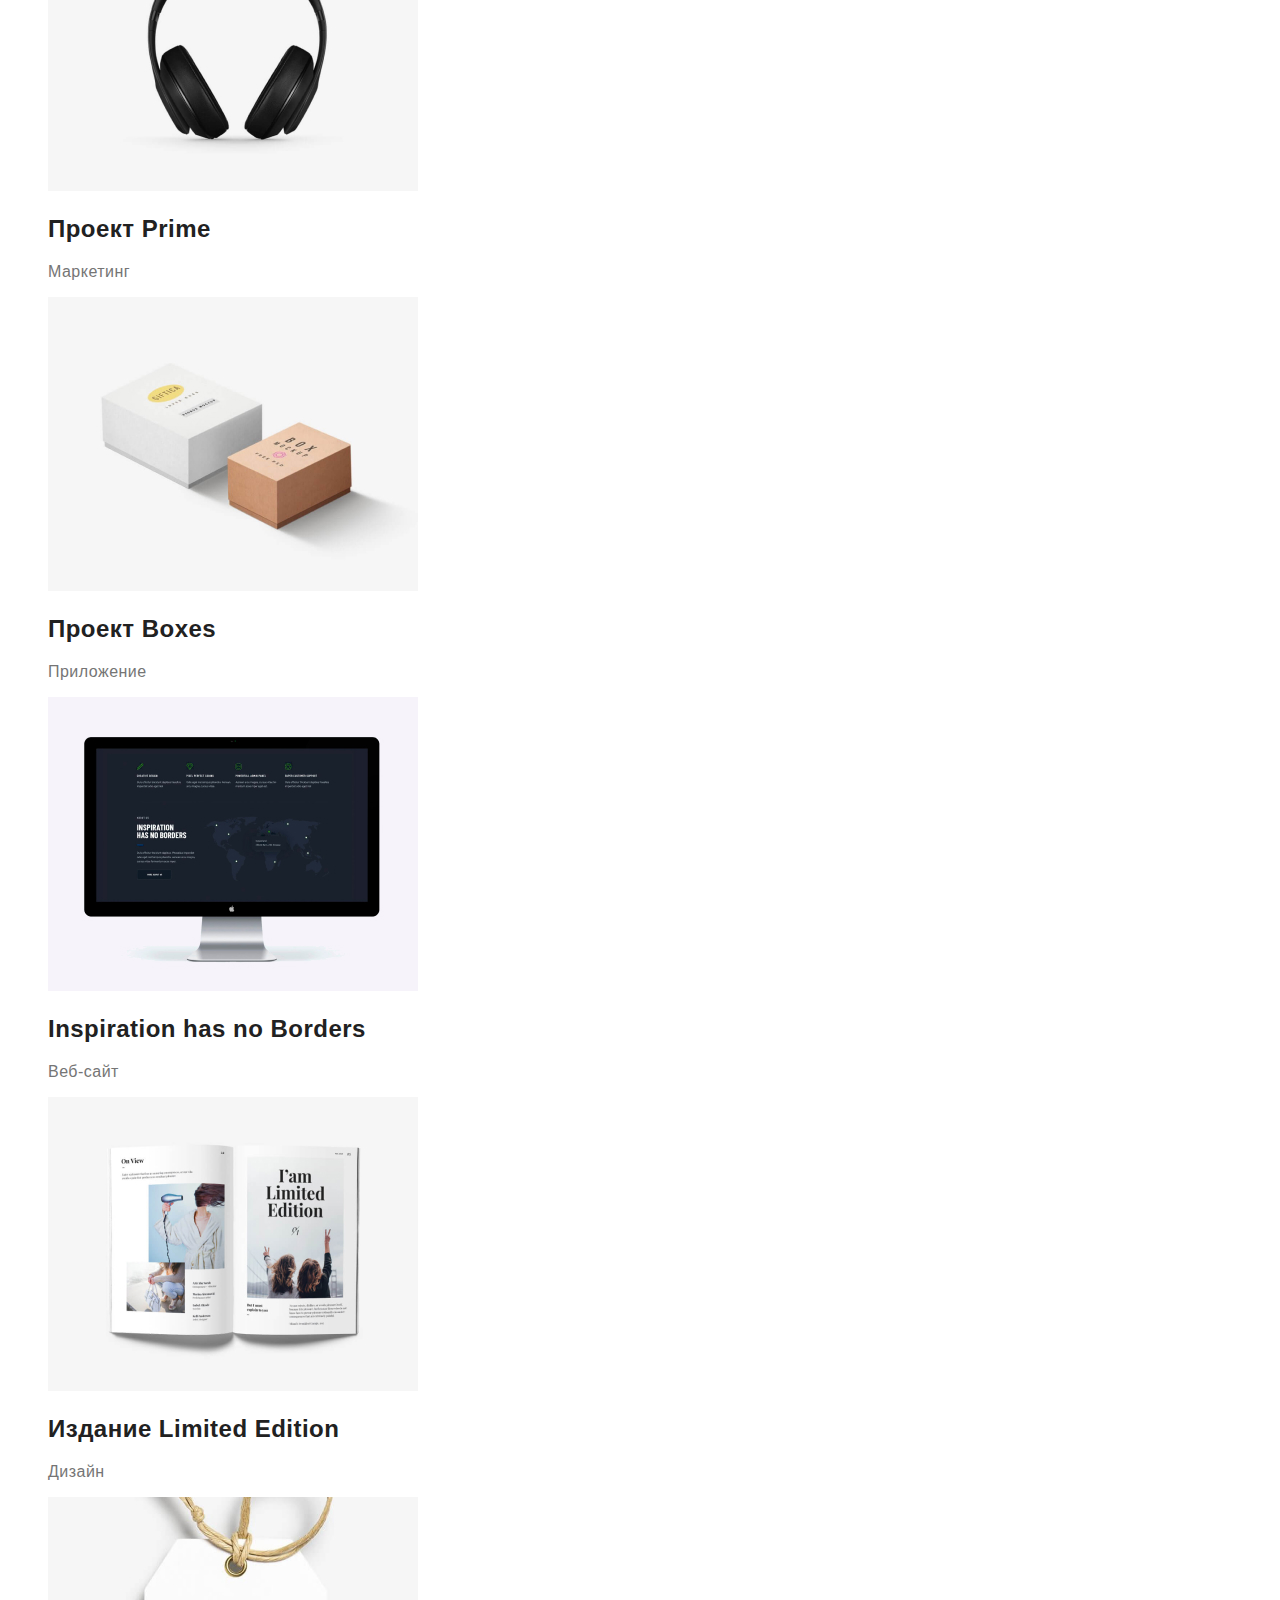
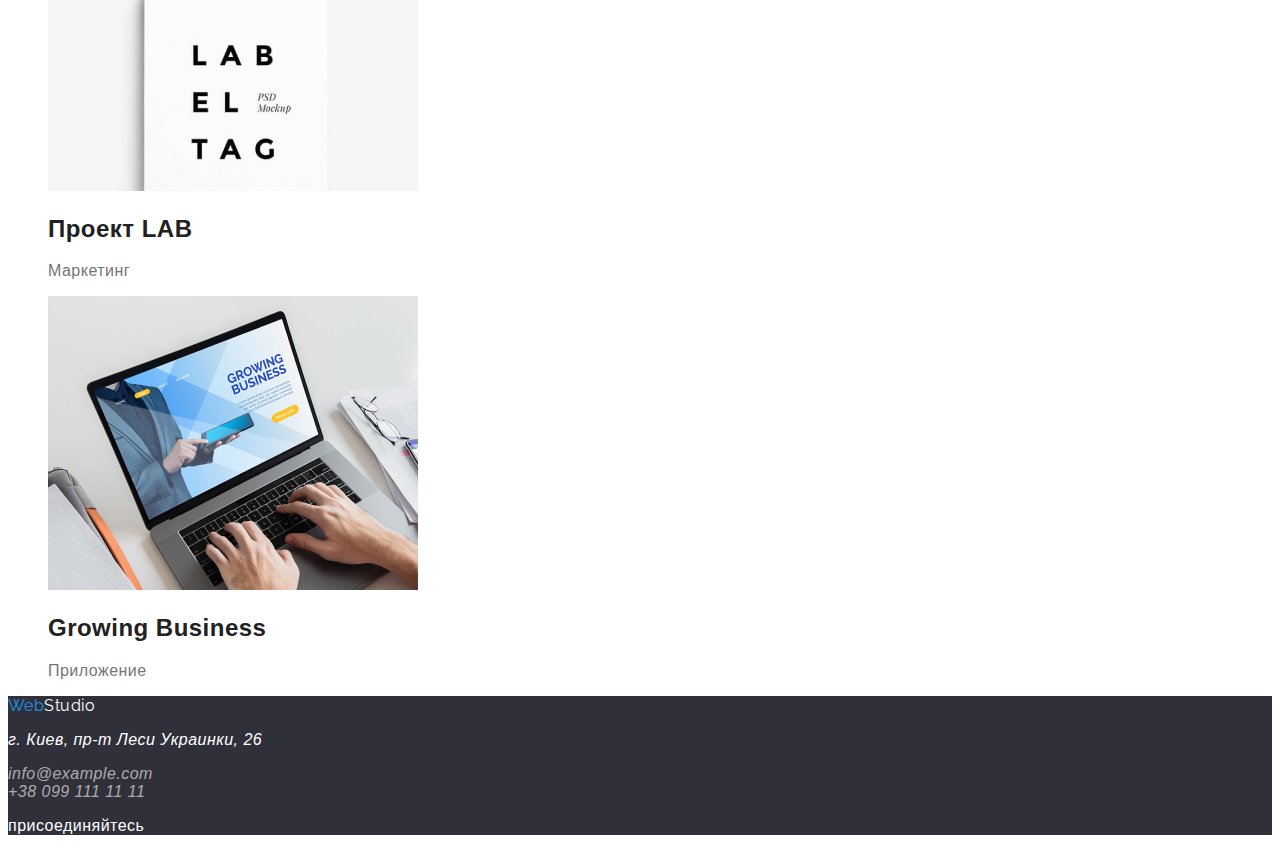
==== commit 4f52eebf: "Оформил текст страницы Студия до раздела Наша Команда включительно" ====
--- a/portfolio.html
+++ b/portfolio.html
@@ -4,6 +4,14 @@
     <meta charset="UTF-8" />
     <meta name="viewport" content="width=device-width, initial-scale=1.0" />
     <title>Портфолио</title>
+    <!-- <link
+      href="https://fonts.googleapis.com/css2?family=Raleway:wght@700&family=Roboto:wght@400;500;700;900&display=swap"
+      rel="stylesheet"
+    /> -->
+    <link
+      href="https://fonts.googleapis.com/css2?family=Raleway:wght@700&display=swap"
+      rel="stylesheet"
+    />
     <link rel="stylesheet" href="./css/styles.css" />
   </head>
   <body>
@@ -13,16 +21,16 @@
           <span class="logo-web">Web</span>Studio
         </a>
         <ul class="list nav-main">
-          <li><a class="link current" href="./index.html">Студия</a></li>
-          <li><a class="link" href="./portfolio.html">Портфолио</a></li>
-          <li><a class="link" href="">Контакты</a></li>
+          <li><a class="link" href="./index.html">Студия</a></li>
+          <li><a class="link current" href="./portfolio.html">Портфолио</a></li>
+          <li><a class="link" href="#">Контакты</a></li>
         </ul>
       </nav>
       <ul class="list nav-info">
         <li>
-          <a class="link" href="mailto:info@devstudio.com"
-            >info@devstudio.com</a
-          >
+          <a class="link" href="mailto:info@devstudio.com">
+            info@devstudio.com
+          </a>
         </li>
         <li>
           <a class="link" href="tel:+380961111111">+38 096 111 11 11</a>
@@ -34,135 +42,126 @@
       <section>
         <ul class="list">
           <li>
-            <button type="button" class="button secondary" href="">
+            <button type="button" class="button secondary" href="#">
               Все
             </button>
           </li>
           <li>
-            <button type="button" class="button secondary" href="">
+            <button type="button" class="button secondary" href="#">
               Веб-сайты
             </button>
           </li>
           <li>
-            <button type="button" class="button secondary" href="">
+            <button type="button" class="button secondary" href="#">
               Приложения
             </button>
           </li>
           <li>
-            <button type="button" class="button secondary" href="">
+            <button type="button" class="button secondary" href="#">
               Дизайн
             </button>
           </li>
           <li>
-            <button type="button" class="button secondary" href="">
+            <button type="button" class="button secondary" href="#">
               Маркетинг
             </button>
           </li>
         </ul>
         <ul class="list portfolio-list">
           <li>
-            <a href="">
+            <a href="#">
               <img
                 src="./images/portfolio/technocrack.jpg"
                 alt="Веб-сайт Технокряк"
                 width="370"
-                height="294"
               />
               <h2 class="title">Технокряк</h2>
               <p class="text">Веб-сайт</p></a
             >
           </li>
           <li>
-            <a href="">
+            <a href="#">
               <img
                 src="./images/portfolio/neworlean.jpg"
                 alt="Дизайн постера New Orlean vs Golden Star"
                 width="370"
-                height="294"
               />
               <h2 class="title">Постер New Orlean vs Golden Star</h2>
               <p class="text">Дизайн</p></a
             >
           </li>
           <li>
-            <a href=""
+            <a href="#"
               ><img
                 src="./images/portfolio/seafood.jpg"
                 alt="Приложение ресторана Seafood"
                 width="370"
-                height="294"
               />
               <h2 class="title">Ресторан Seafood</h2>
               <p class="text">Приложение</p></a
             >
           </li>
           <li>
-            <a href=""
+            <a href="#"
               ><img
                 src="./images/portfolio/prime.jpg"
                 alt="Проект Prime"
                 width="370"
-                height="294"
               />
               <h2 class="title">Проект Prime</h2>
               <p class="text">Маркетинг</p></a
             >
           </li>
           <li>
-            <a href=""
+            <a href="#"
               ><img
                 src="./images/portfolio/boxes.jpg"
                 alt="Приложение Boxes"
                 width="370"
-                height="294"
               />
               <h2 class="title">Проект Boxes</h2>
               <p class="text">Приложение</p></a
             >
           </li>
           <li>
-            <a href=""
+            <a href="#"
               ><img
                 src="./images/portfolio/inspiration.jpg"
                 alt="Веб-сайт Inspiration has no Borders"
                 width="370"
-                height="294"
               />
               <h2 lang="en" class="title">Inspiration has no Borders</h2>
               <p class="text">Веб-сайт</p></a
             >
           </li>
           <li>
-            <a href=""
+            <a href="#"
               ><img
                 src="./images/portfolio/limedition.jpg"
                 alt="Дизайн издания Limited Edition"
                 width="370"
-                height="294"
               />
               <h2 class="title">Издание Limited Edition</h2>
               <p class="text">Дизайн</p></a
             >
           </li>
           <li>
-            <a href=""
+            <a href="#"
               ><img
                 src="./images/portfolio/lab.jpg"
                 alt="Проект LAB"
                 width="370"
-                height="294"
               />
               <h2 class="title">Проект LAB</h2>
               <p class="text">Маркетинг</p></a
             >
           </li>
           <li>
-            <a href=""
+            <a href="#"
               ><img
                 src="./images/portfolio/growingbusiness.jpg"
                 alt="Приложение Growing Business"
                 width="370"
-                height="294"
               />
               <h2 lang="en" class="title">Growing Business</h2>
               <p class="text">Приложение</p></a
@@ -174,13 +173,13 @@
     <footer class="footer">
       <div>
         <a class="footer-logo" href="./index.html">
-          <span class="logo-web">Web</span>Studio</a
-        >
+          <span class="logo-web">Web</span>Studio
+        </a>
         <address>
           <p class="footer-address">г. Киев, пр-т Леси Украинки, 26</p>
-          <a class="footer-mail" href="mailto:info@example.com"
-            >info@example.com</a
-          >
+          <a class="footer-mail" href="mailto:info@example.com">
+            info@example.com
+          </a>
           <br />
           <a class="footer-tel" href="tel:+380991111111">+38 099 111 11 11</a>
         </address>
--- a/css/styles.css
+++ b/css/styles.css
@@ -6,27 +6,42 @@
   --secohd-bg-color: #f5f4fa;
   --third-bg-color: #2f303a;
 }
-
+/* Базовые настройки CSS */
 body {
   background-color: var(--main-bg-color);
   color: var(--main-text-color);
+  font-family: "Roboto", sans-serif;
+  letter-spacing: 0.03em;
 }
-/* Основной CSS + страница Студия */
-/* Цвет логотипа хэдера */
+/* Уберу подчеркивание у всех ссылок */
+a {
+  text-decoration: none;
+}
+/* Убрал флажки у элементов списков */
+.list {
+  list-style: none;
+}
+
+/* страница Студия */
+/* логотип хэдера */
 .header-logo {
   color: #000000;
+  font-family: "Raleway", sans-serif;
+  font-weight: 700;
+  font-size: 26px;
+  line-height: 1.19;
 }
 /* Цвет части логотипа Web */
 .logo-web {
   color: var(--accent-color);
 }
-/* Убрал флажки у элементов списков */
-.list {
-  list-style: none;
-}
-/* цвет текста основной навигации */
+/* текста основной навигации хэдера */
 .nav-main .link {
   color: var(--main-text-color);
+  font-weight: 500;
+  font-size: 14px;
+  line-height: 1.14px;
+  letter-spacing: 0.02em;
 }
 .nav-main .link.current {
   color: var(--accent-color);
@@ -39,6 +54,10 @@
 /* цвет текста инфо части навигации */
 .nav-info .link {
   color: var(--second-text-color);
+  font-weight: 500;
+  font-size: 14px;
+  line-height: 1.14px;
+  letter-spacing: 0.02em;
 }
 /* цвет текста инфо части навигации при акценте */
 .nav-info .link:hover,
@@ -52,23 +71,56 @@
 /* Заголовок героя */
 .hero-title {
   color: var(--main-bg-color);
+  font-weight: 900;
+  font-size: 44px;
+  line-height: 1.36;
+  text-align: center;
+  letter-spacing: 0.06em;
+  text-transform: uppercase;
 }
 /* кнопка героя */
 .button.primary {
   color: var(--main-bg-color);
   background-color: var(--accent-color);
+  font-weight: 700;
+  font-size: 16px;
+  line-height: 1.87;
+  text-align: center;
+  letter-spacing: 0.06em;
+}
+/* Заголовки h3 секции преимущества */
+.feature .title {
+  font-size: 14px;
+  line-height: 1.14;
+  text-transform: uppercase;
 }
 /* Текст секции преимущества */
 .feature .text {
   color: var(--second-text-color);
+  font-size: 14px;
+  line-height: 1.71;
+}
+/* Заголовки секций */
+.section-title {
+  font-size: 36px;
+  line-height: 1.17;
+  text-align: center;
 }
 /* Доп фон секции Наша команда  */
 .team {
   background-color: var(--secohd-bg-color);
 }
+/* Заголовки h3 Наша команда */
+.team-list .title {
+  font-weight: 500;
+  font-size: 16px;
+  line-height: 1.19;
+}
 /* Текст секции Наша команда */
 .team-list .text {
   color: var(--second-text-color);
+  font-size: 16px;
+  line-height: 1.19;
 }
 /* фон футера */
 .footer {
@@ -77,6 +129,7 @@
 /* Цвет лого футера */
 .footer-logo {
   color: var(--main-bg-color);
+  font-family: "Raleway", sans-serif;
 }
 /* цвет адреса в футере */
 .footer-address {
@@ -105,6 +158,7 @@
 .button.secondary {
   color: var(--main-text-color);
   background-color: var(--secohd-bg-color);
+  font-family: inherit;
 }
 /* Акцент кнопок */
 .button.secondary:hover,
@@ -120,7 +174,3 @@
 .portfolio-list .text {
   color: var(--second-text-color);
 }
-
-.portfolio-list a {
-  text-decoration: none;
-}
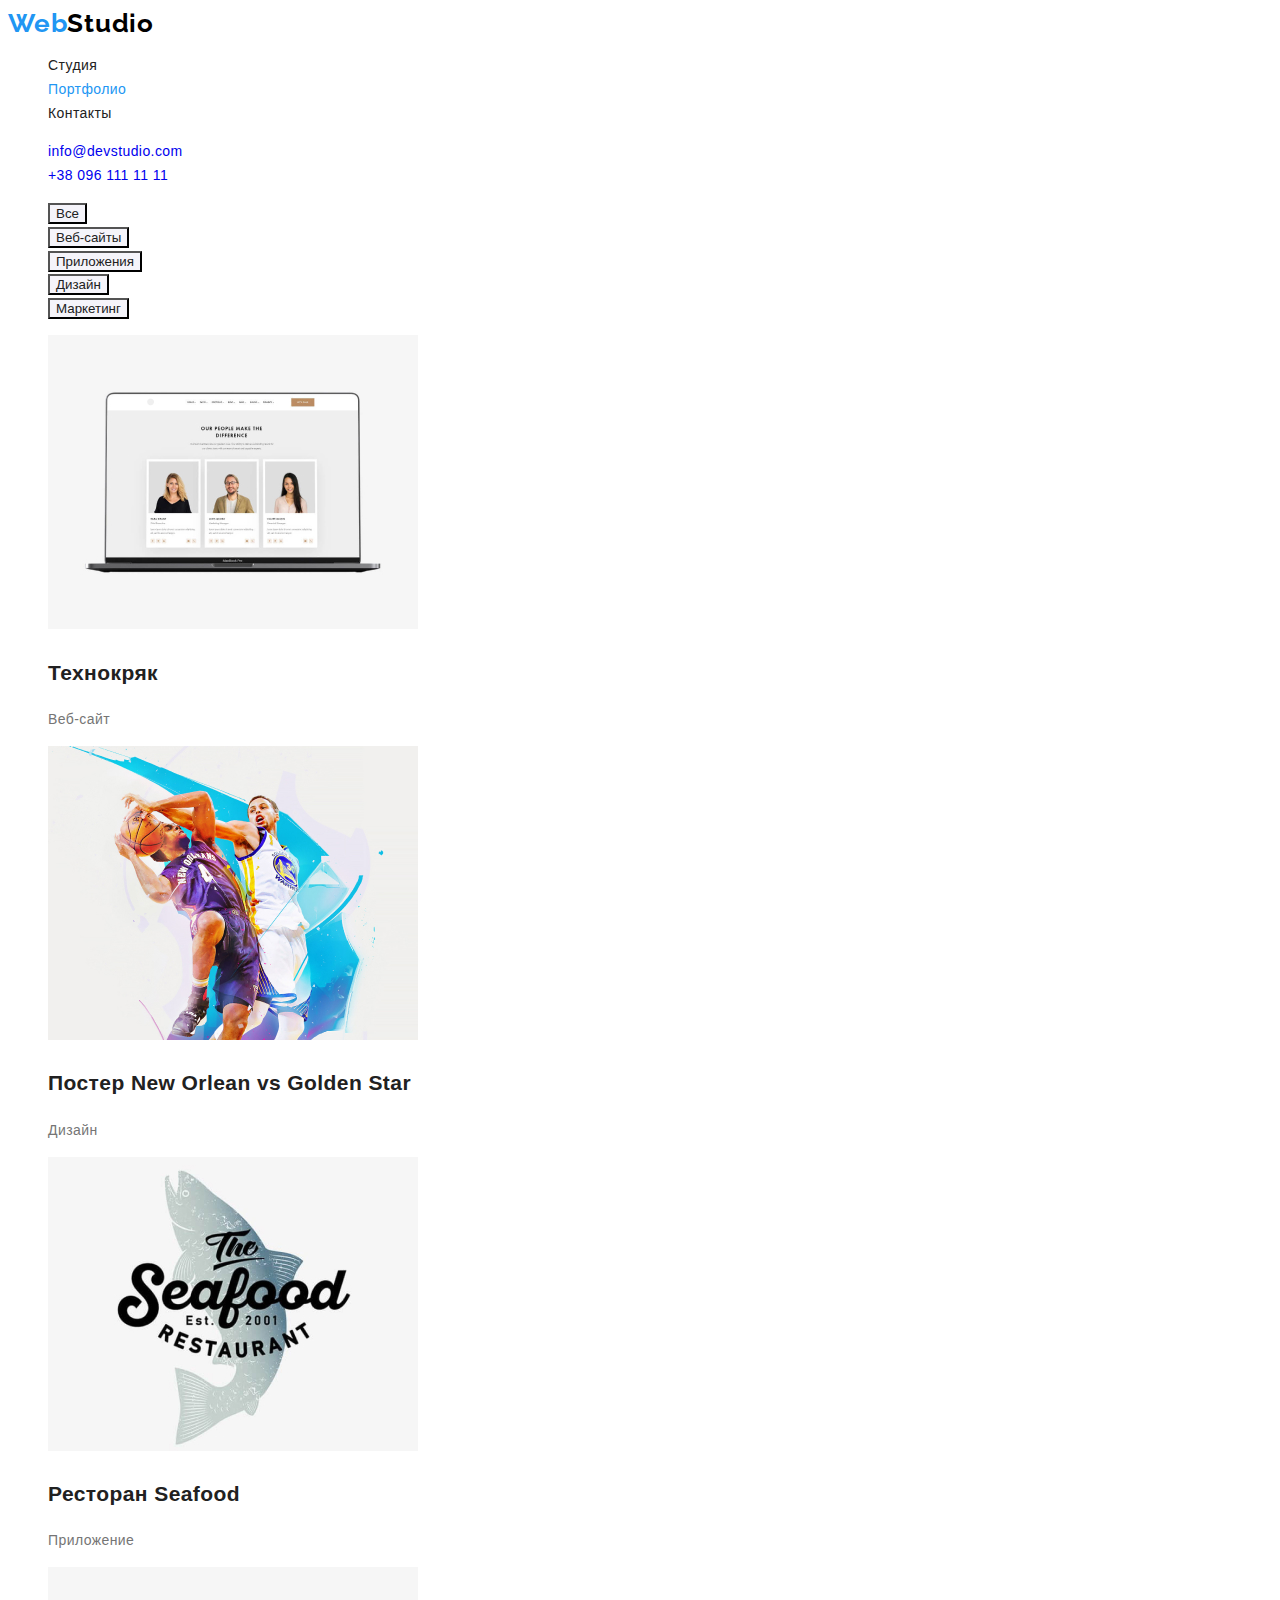
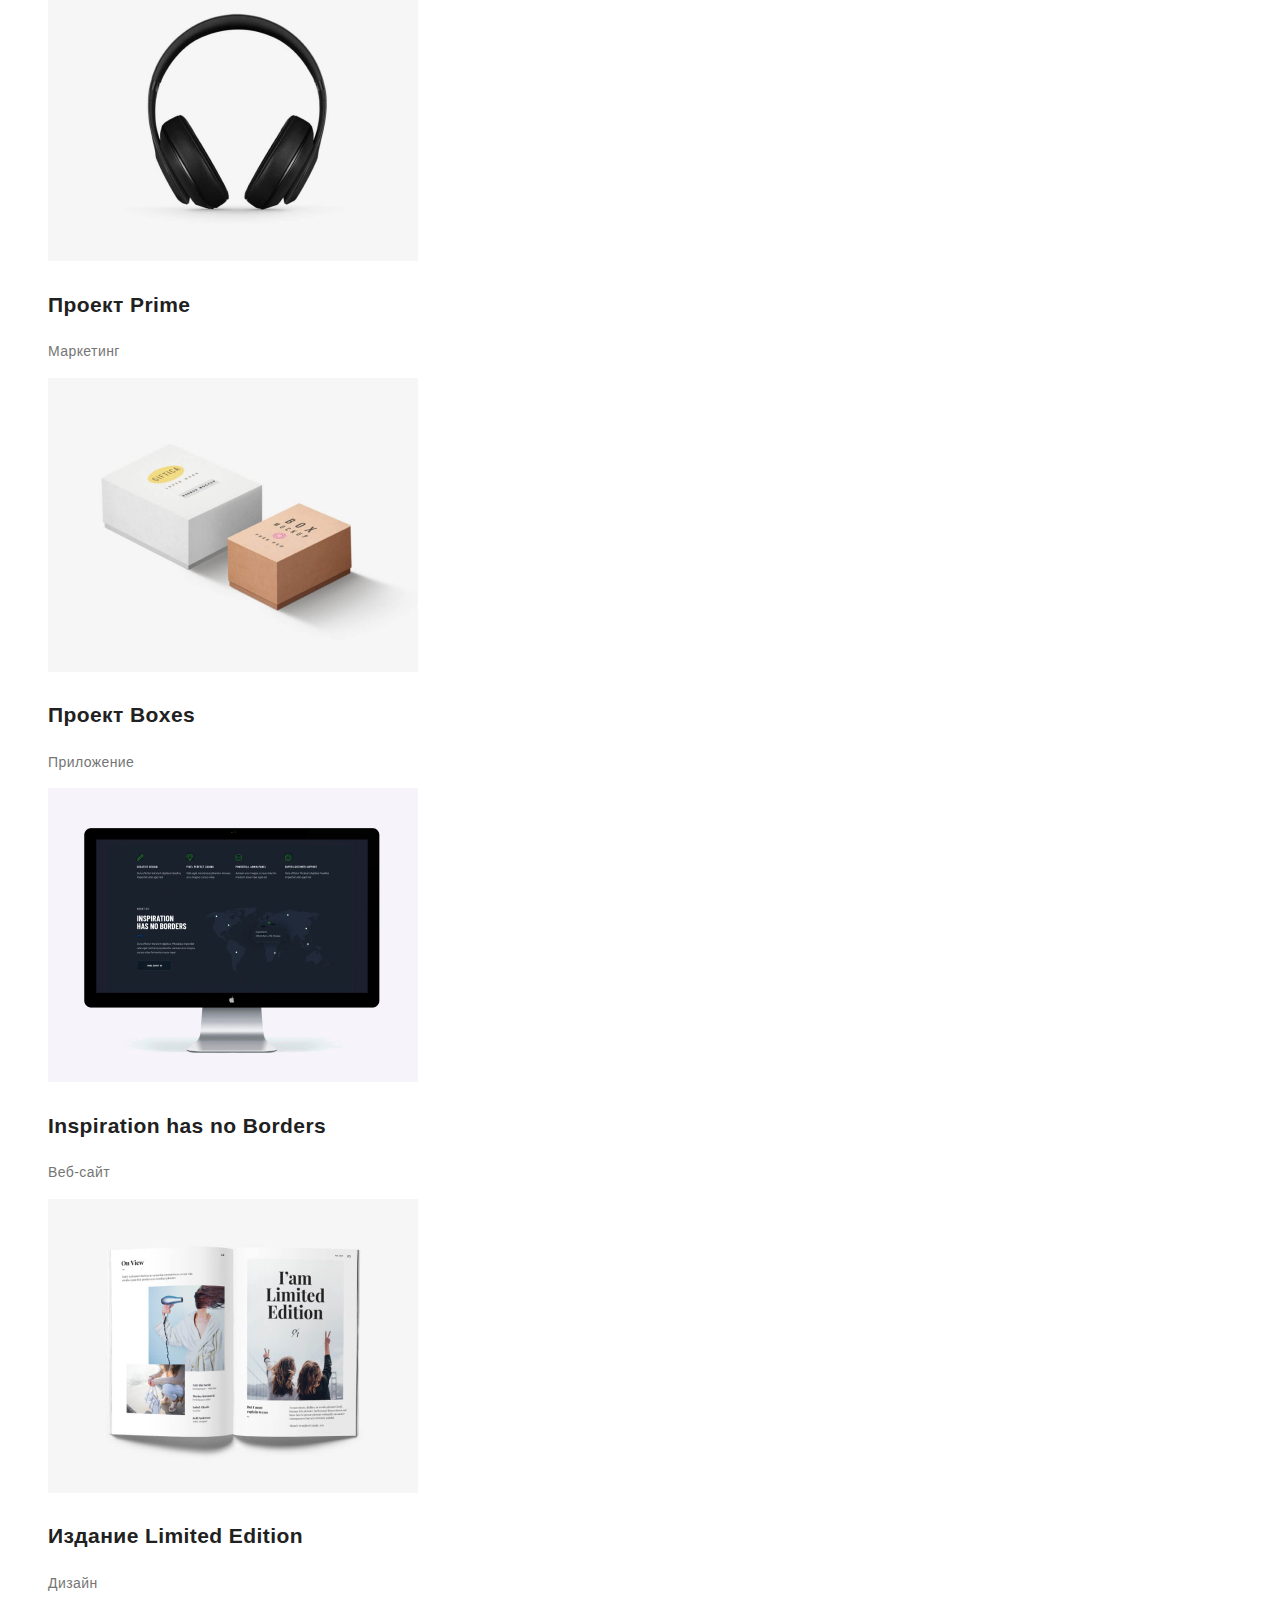
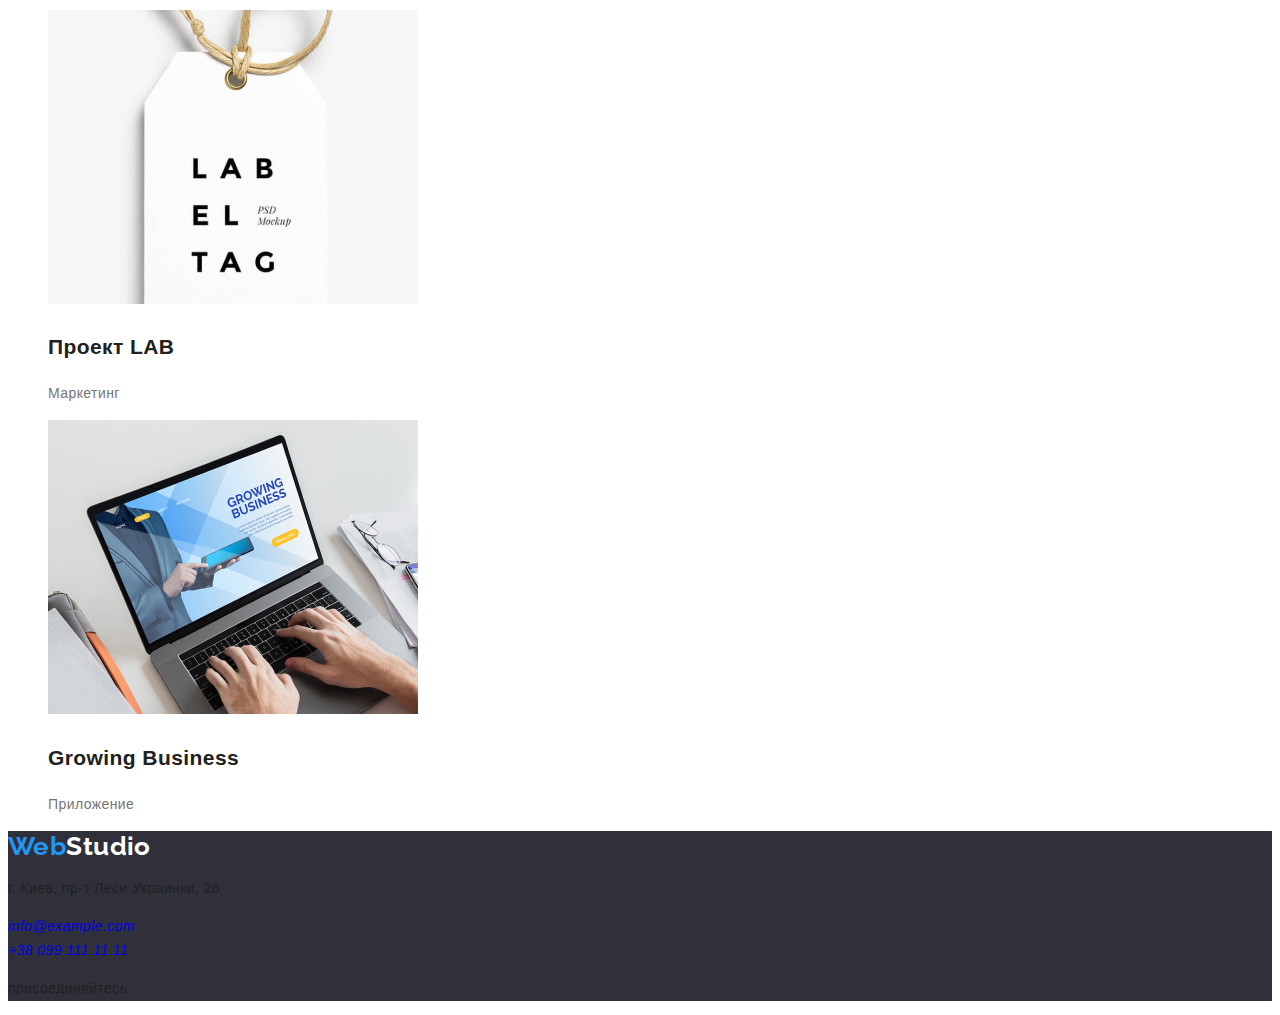
==== commit 3abe0749: "Закончил оформление текста страницы Студия" ====
--- a/portfolio.html
+++ b/portfolio.html
@@ -42,27 +42,27 @@
       <section>
         <ul class="list">
           <li>
-            <button type="button" class="button secondary" href="#">
+            <button type="button" class="button secondary">
               Все
             </button>
           </li>
           <li>
-            <button type="button" class="button secondary" href="#">
+            <button type="button" class="button secondary">
               Веб-сайты
             </button>
           </li>
           <li>
-            <button type="button" class="button secondary" href="#">
+            <button type="button" class="button secondary">
               Приложения
             </button>
           </li>
           <li>
-            <button type="button" class="button secondary" href="#">
+            <button type="button" class="button secondary">
               Дизайн
             </button>
           </li>
           <li>
-            <button type="button" class="button secondary" href="#">
+            <button type="button" class="button secondary">
               Маркетинг
             </button>
           </li>
--- a/css/styles.css
+++ b/css/styles.css
@@ -11,6 +11,8 @@
   background-color: var(--main-bg-color);
   color: var(--main-text-color);
   font-family: "Roboto", sans-serif;
+  font-size: 14px;
+  line-height: 1.71;
   letter-spacing: 0.03em;
 }
 /* Уберу подчеркивание у всех ссылок */
@@ -23,6 +25,12 @@
 }
 
 /* страница Студия */
+/* задам общие настройки шрифта хэдера */
+.header {
+  font-weight: 500;
+  line-height: 1.14;
+  letter-spacing: 0.02em;
+}
 /* логотип хэдера */
 .header-logo {
   color: #000000;
@@ -30,6 +38,7 @@
   font-weight: 700;
   font-size: 26px;
   line-height: 1.19;
+  letter-spacing: 0.03em;
 }
 /* Цвет части логотипа Web */
 .logo-web {
@@ -38,10 +47,6 @@
 /* текста основной навигации хэдера */
 .nav-main .link {
   color: var(--main-text-color);
-  font-weight: 500;
-  font-size: 14px;
-  line-height: 1.14px;
-  letter-spacing: 0.02em;
 }
 .nav-main .link.current {
   color: var(--accent-color);
@@ -52,16 +57,12 @@
   color: var(--accent-color);
 }
 /* цвет текста инфо части навигации */
-.nav-info .link {
+.header-info .link {
   color: var(--second-text-color);
-  font-weight: 500;
-  font-size: 14px;
-  line-height: 1.14px;
-  letter-spacing: 0.02em;
 }
 /* цвет текста инфо части навигации при акценте */
-.nav-info .link:hover,
-.nav-info .link:focus {
+.header-info .link:hover,
+.header-info .link:focus {
   color: var(--accent-color);
 }
 /* фон героя */
@@ -97,8 +98,6 @@
 /* Текст секции преимущества */
 .feature .text {
   color: var(--second-text-color);
-  font-size: 14px;
-  line-height: 1.71;
 }
 /* Заголовки секций */
 .section-title {
@@ -126,30 +125,30 @@
 .footer {
   background-color: var(--third-bg-color);
 }
-/* Цвет лого футера */
+/* лого футера */
 .footer-logo {
   color: var(--main-bg-color);
   font-family: "Raleway", sans-serif;
+  font-weight: 700;
+  font-size: 26px;
+  line-height: 1.19;
 }
-/* цвет адреса в футере */
+/* уберем курсив в адресе футера */
 .footer-address {
+  font-style: normal;
+}
+/* Физический адрес в футере */
+.footer-address .text {
   color: var(--main-bg-color);
 }
-/* цвет почты и телефона футера */
-.footer-mail,
-.footer-tel {
+/* почта и телефон футера */
+.footer-address .link {
   color: rgba(255, 255, 255, 0.6);
 }
 /* акцент для почты и телефона в футере */
-.footer-mail:hover,
-.footer-mail:focus,
-.footer-tel:hover,
-.footer-tel:focus {
+.footer-address .link:hover,
+.footer-address .link:focus {
   color: var(--accent-color);
-}
-/* цвет текста в футере */
-.footer .text {
-  color: var(--main-bg-color);
 }
 
 /* Страница Портфолио */
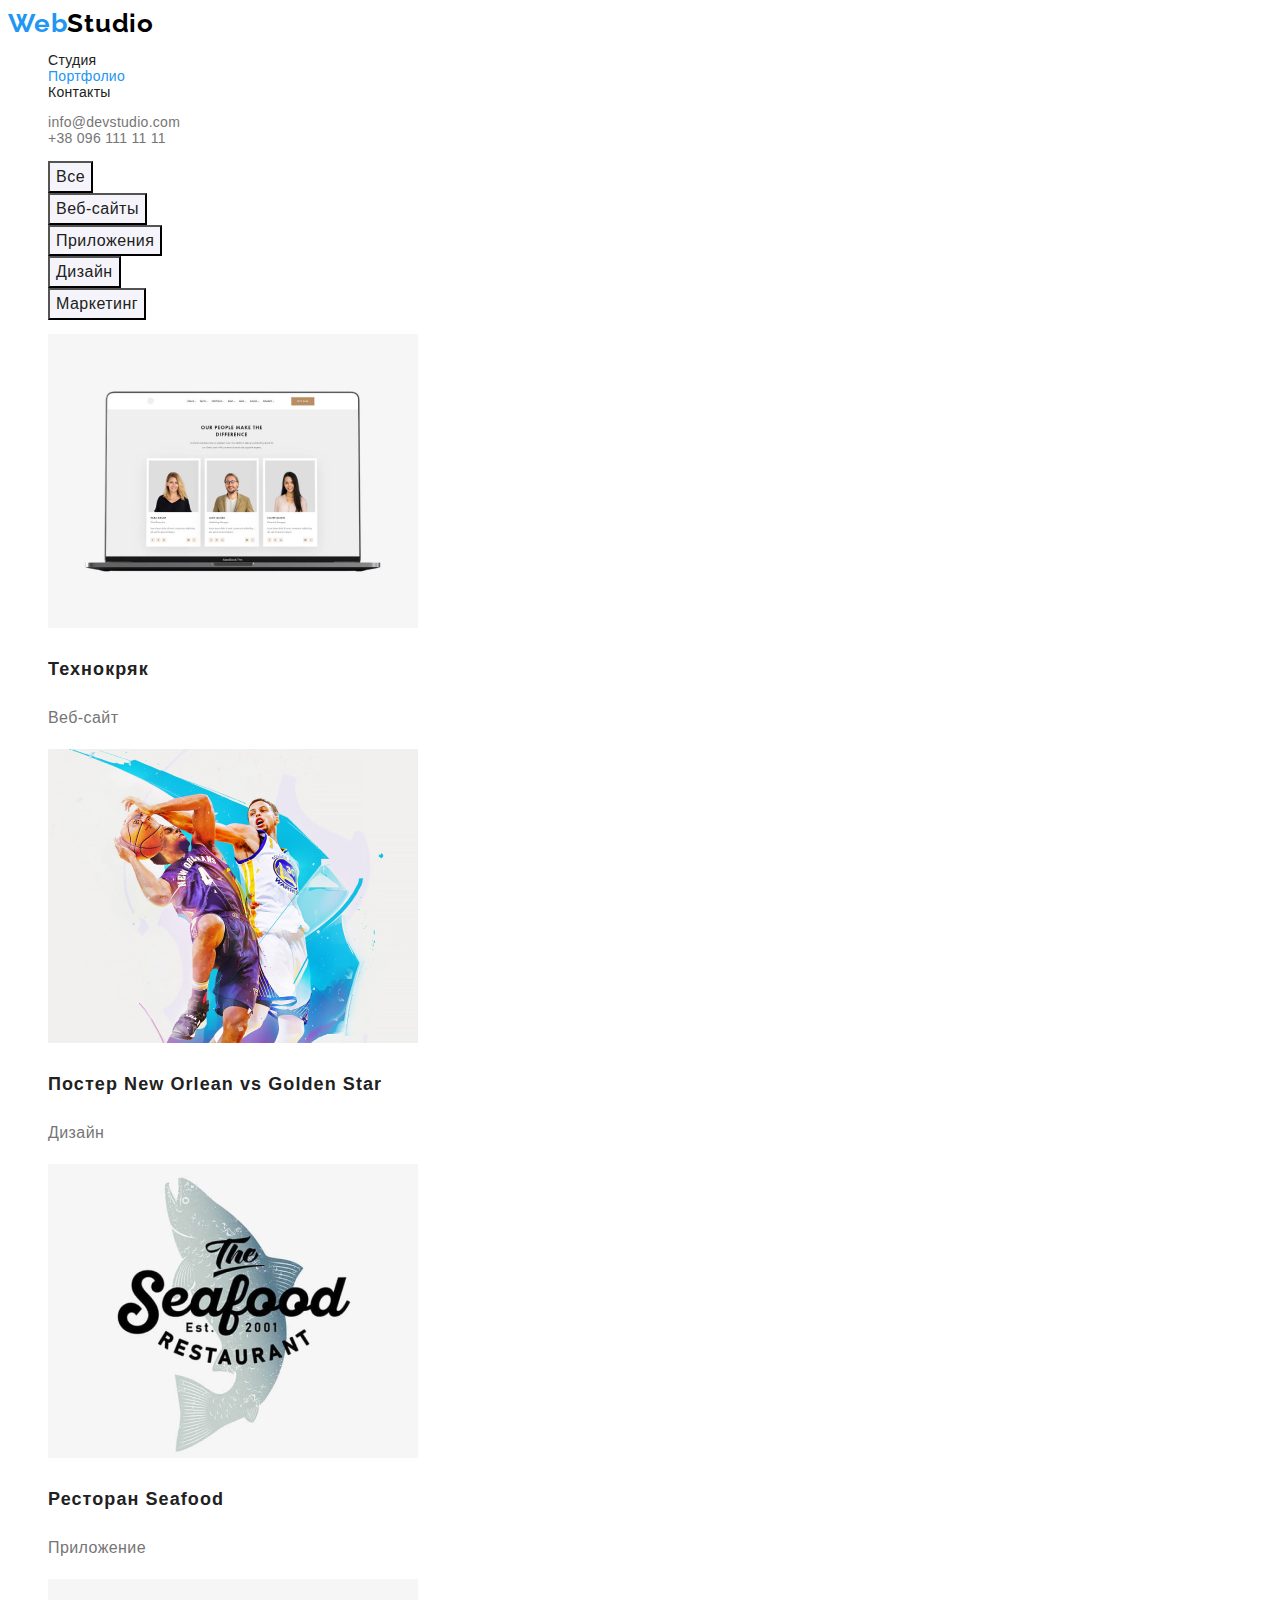
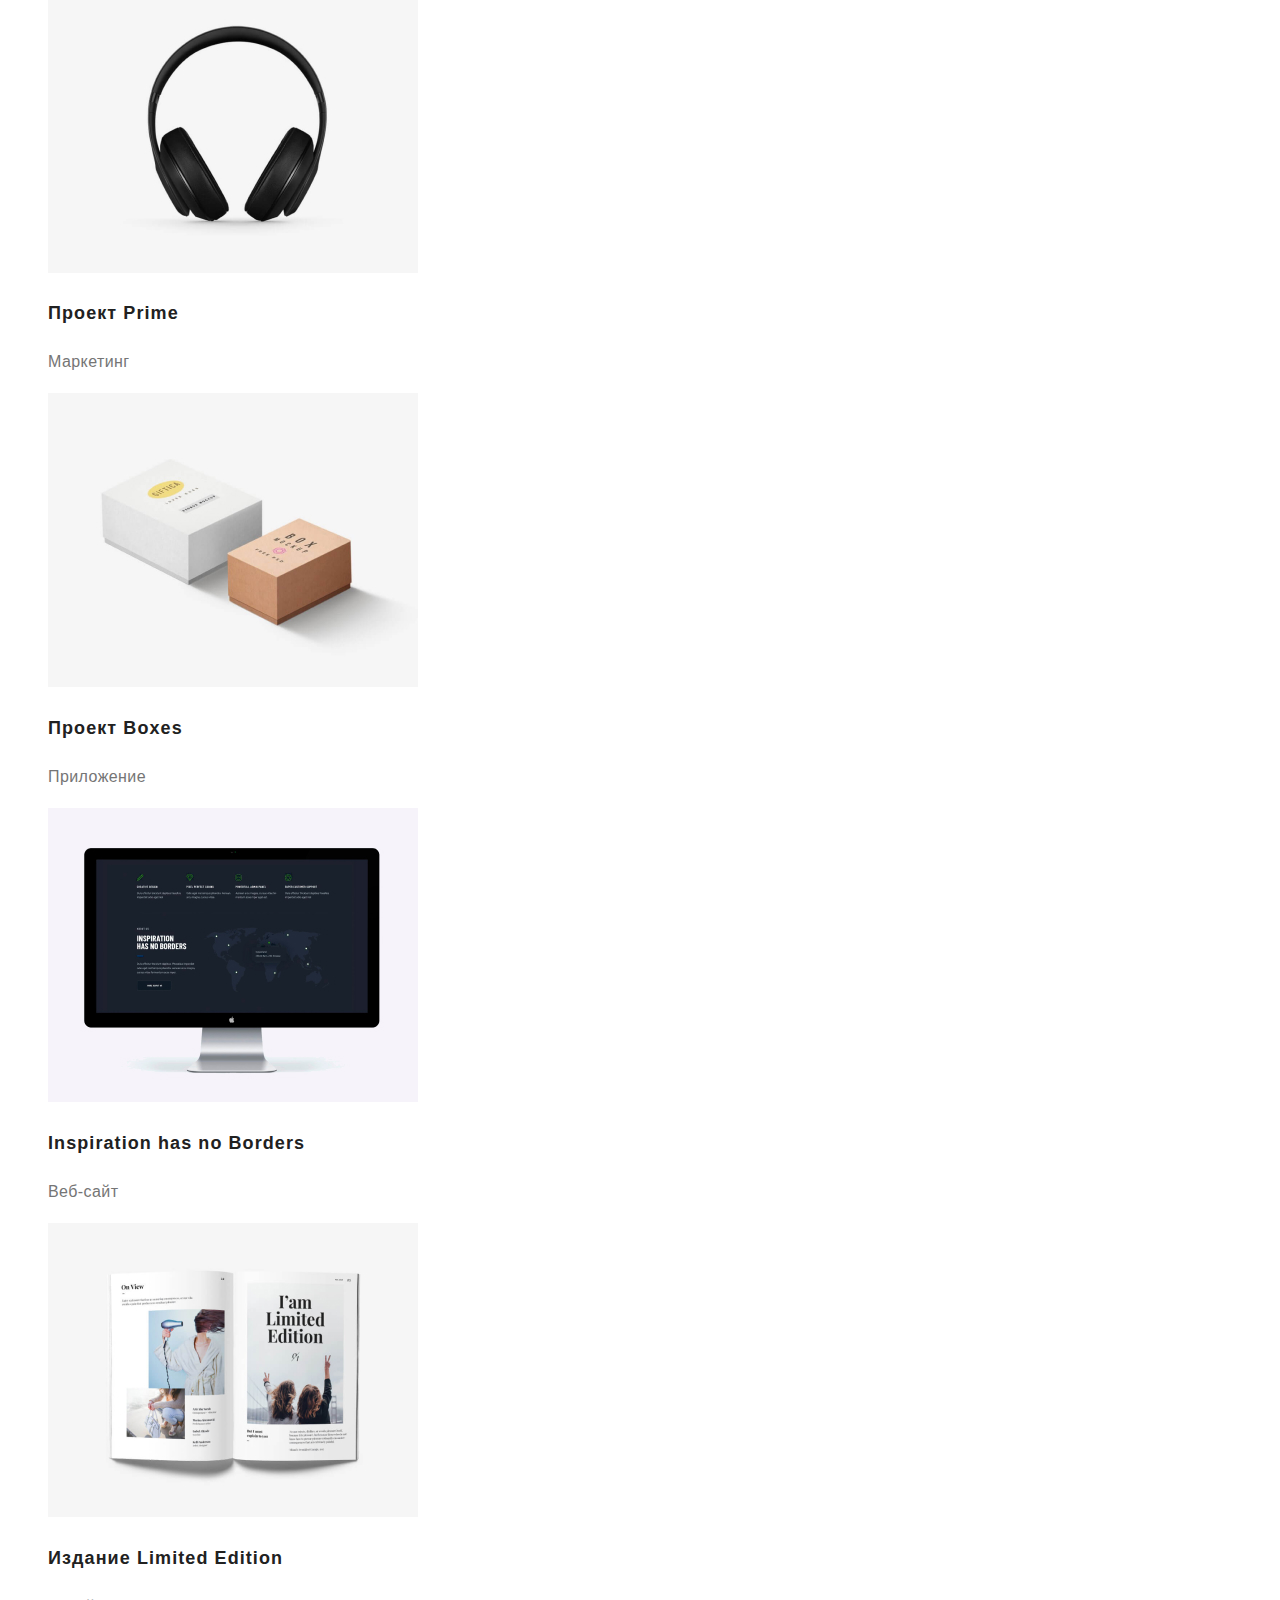
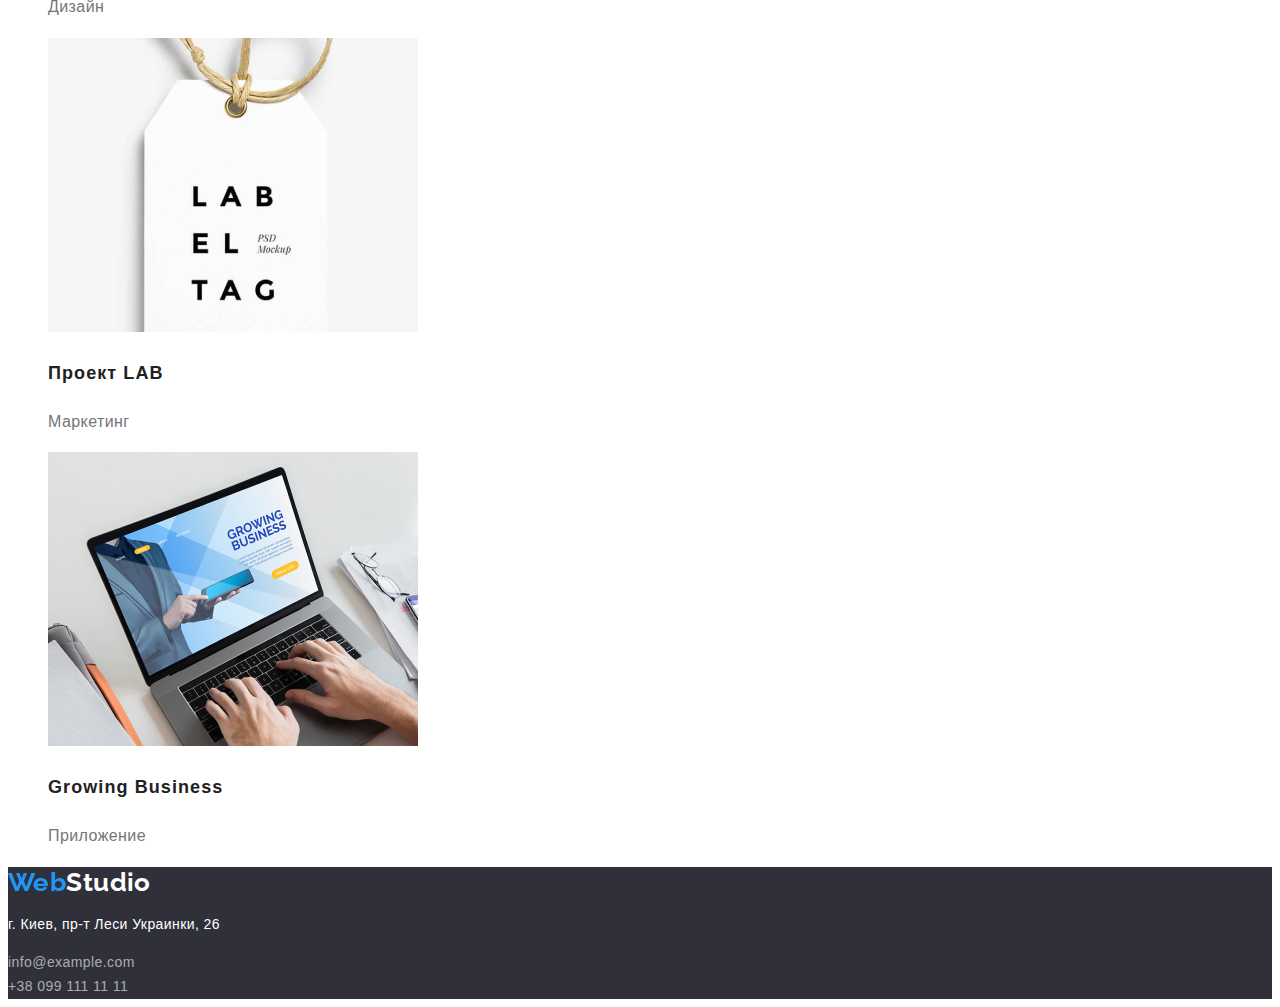
==== commit 35da1527: "Добавил оформление текста страницы Портфолио" ====
--- a/portfolio.html
+++ b/portfolio.html
@@ -15,7 +15,8 @@
     <link rel="stylesheet" href="./css/styles.css" />
   </head>
   <body>
-    <header>
+    <!--Хэдер-->
+    <header class="header">
       <nav>
         <a class="header-logo" href="./index.html">
           <span class="logo-web">Web</span>Studio
@@ -26,11 +27,11 @@
           <li><a class="link" href="#">Контакты</a></li>
         </ul>
       </nav>
-      <ul class="list nav-info">
+      <ul class="list header-info">
         <li>
-          <a class="link" href="mailto:info@devstudio.com">
-            info@devstudio.com
-          </a>
+          <a class="link" href="mailto:info@devstudio.com"
+            >info@devstudio.com</a
+          >
         </li>
         <li>
           <a class="link" href="tel:+380961111111">+38 096 111 11 11</a>
@@ -40,6 +41,7 @@
     <main>
       <h1 hidden>Портфолио</h1>
       <section>
+        <!-- Список кнопок -->
         <ul class="list">
           <li>
             <button type="button" class="button secondary">
@@ -67,6 +69,7 @@
             </button>
           </li>
         </ul>
+        <!-- Основной список работ в портфолио -->
         <ul class="list portfolio-list">
           <li>
             <a href="#">
@@ -87,8 +90,8 @@
                 width="370"
               />
               <h2 class="title">Постер New Orlean vs Golden Star</h2>
-              <p class="text">Дизайн</p></a
-            >
+              <p class="text">Дизайн</p>
+            </a>
           </li>
           <li>
             <a href="#"
@@ -98,8 +101,8 @@
                 width="370"
               />
               <h2 class="title">Ресторан Seafood</h2>
-              <p class="text">Приложение</p></a
-            >
+              <p class="text">Приложение</p>
+            </a>
           </li>
           <li>
             <a href="#"
@@ -109,8 +112,8 @@
                 width="370"
               />
               <h2 class="title">Проект Prime</h2>
-              <p class="text">Маркетинг</p></a
-            >
+              <p class="text">Маркетинг</p>
+            </a>
           </li>
           <li>
             <a href="#"
@@ -120,8 +123,8 @@
                 width="370"
               />
               <h2 class="title">Проект Boxes</h2>
-              <p class="text">Приложение</p></a
-            >
+              <p class="text">Приложение</p>
+            </a>
           </li>
           <li>
             <a href="#"
@@ -131,8 +134,8 @@
                 width="370"
               />
               <h2 lang="en" class="title">Inspiration has no Borders</h2>
-              <p class="text">Веб-сайт</p></a
-            >
+              <p class="text">Веб-сайт</p>
+            </a>
           </li>
           <li>
             <a href="#"
@@ -142,8 +145,8 @@
                 width="370"
               />
               <h2 class="title">Издание Limited Edition</h2>
-              <p class="text">Дизайн</p></a
-            >
+              <p class="text">Дизайн</p>
+            </a>
           </li>
           <li>
             <a href="#"
@@ -153,8 +156,8 @@
                 width="370"
               />
               <h2 class="title">Проект LAB</h2>
-              <p class="text">Маркетинг</p></a
-            >
+              <p class="text">Маркетинг</p>
+            </a>
           </li>
           <li>
             <a href="#"
@@ -164,27 +167,26 @@
                 width="370"
               />
               <h2 lang="en" class="title">Growing Business</h2>
-              <p class="text">Приложение</p></a
-            >
+              <p class="text">Приложение</p>
+            </a>
           </li>
         </ul>
       </section>
     </main>
+    <!-- Футер -->
     <footer class="footer">
-      <div>
-        <a class="footer-logo" href="./index.html">
-          <span class="logo-web">Web</span>Studio
+      <a class="footer-logo" href="./index.html">
+        <span class="logo-web">Web</span>Studio
+      </a>
+      <address class="footer-address">
+        <p class="text">г. Киев, пр-т Леси Украинки, 26</p>
+        <a class="link" href="mailto:info@example.com">
+          info@example.com
         </a>
-        <address>
-          <p class="footer-address">г. Киев, пр-т Леси Украинки, 26</p>
-          <a class="footer-mail" href="mailto:info@example.com">
-            info@example.com
-          </a>
-          <br />
-          <a class="footer-tel" href="tel:+380991111111">+38 099 111 11 11</a>
-        </address>
-      </div>
-      <p class="text">присоединяйтесь</p>
+        <br />
+        <a class="link" href="tel:+380991111111">+38 099 111 11 11</a>
+      </address>
+      <!-- <p>присоединяйтесь</p> -->
     </footer>
   </body>
 </html>
--- a/css/styles.css
+++ b/css/styles.css
@@ -1,3 +1,4 @@
+/* CSS-переменные */
 :root {
   --main-text-color: #212121;
   --second-text-color: #757575;
@@ -40,14 +41,15 @@
   line-height: 1.19;
   letter-spacing: 0.03em;
 }
-/* Цвет части логотипа Web */
+/* Голубой вет части логотипа Web */
 .logo-web {
   color: var(--accent-color);
 }
-/* текста основной навигации хэдера */
+/* текст основной навигации хэдера */
 .nav-main .link {
   color: var(--main-text-color);
 }
+/* Выделение активной страницы хэдера */
 .nav-main .link.current {
   color: var(--accent-color);
 }
@@ -158,6 +160,10 @@
   color: var(--main-text-color);
   background-color: var(--secohd-bg-color);
   font-family: inherit;
+  font-weight: 500;
+  font-size: 16px;
+  line-height: 1.62;
+  letter-spacing: 0.03em;
 }
 /* Акцент кнопок */
 .button.secondary:hover,
@@ -168,8 +174,13 @@
 /* Цвет заголовков */
 .portfolio-list .title {
   color: var(--main-text-color);
+  font-size: 18px;
+  line-height: 2;
+  letter-spacing: 0.06em;
 }
 /*Цвет текста */
 .portfolio-list .text {
   color: var(--second-text-color);
+  font-size: 16px;
+  line-height: 1.87;
 }
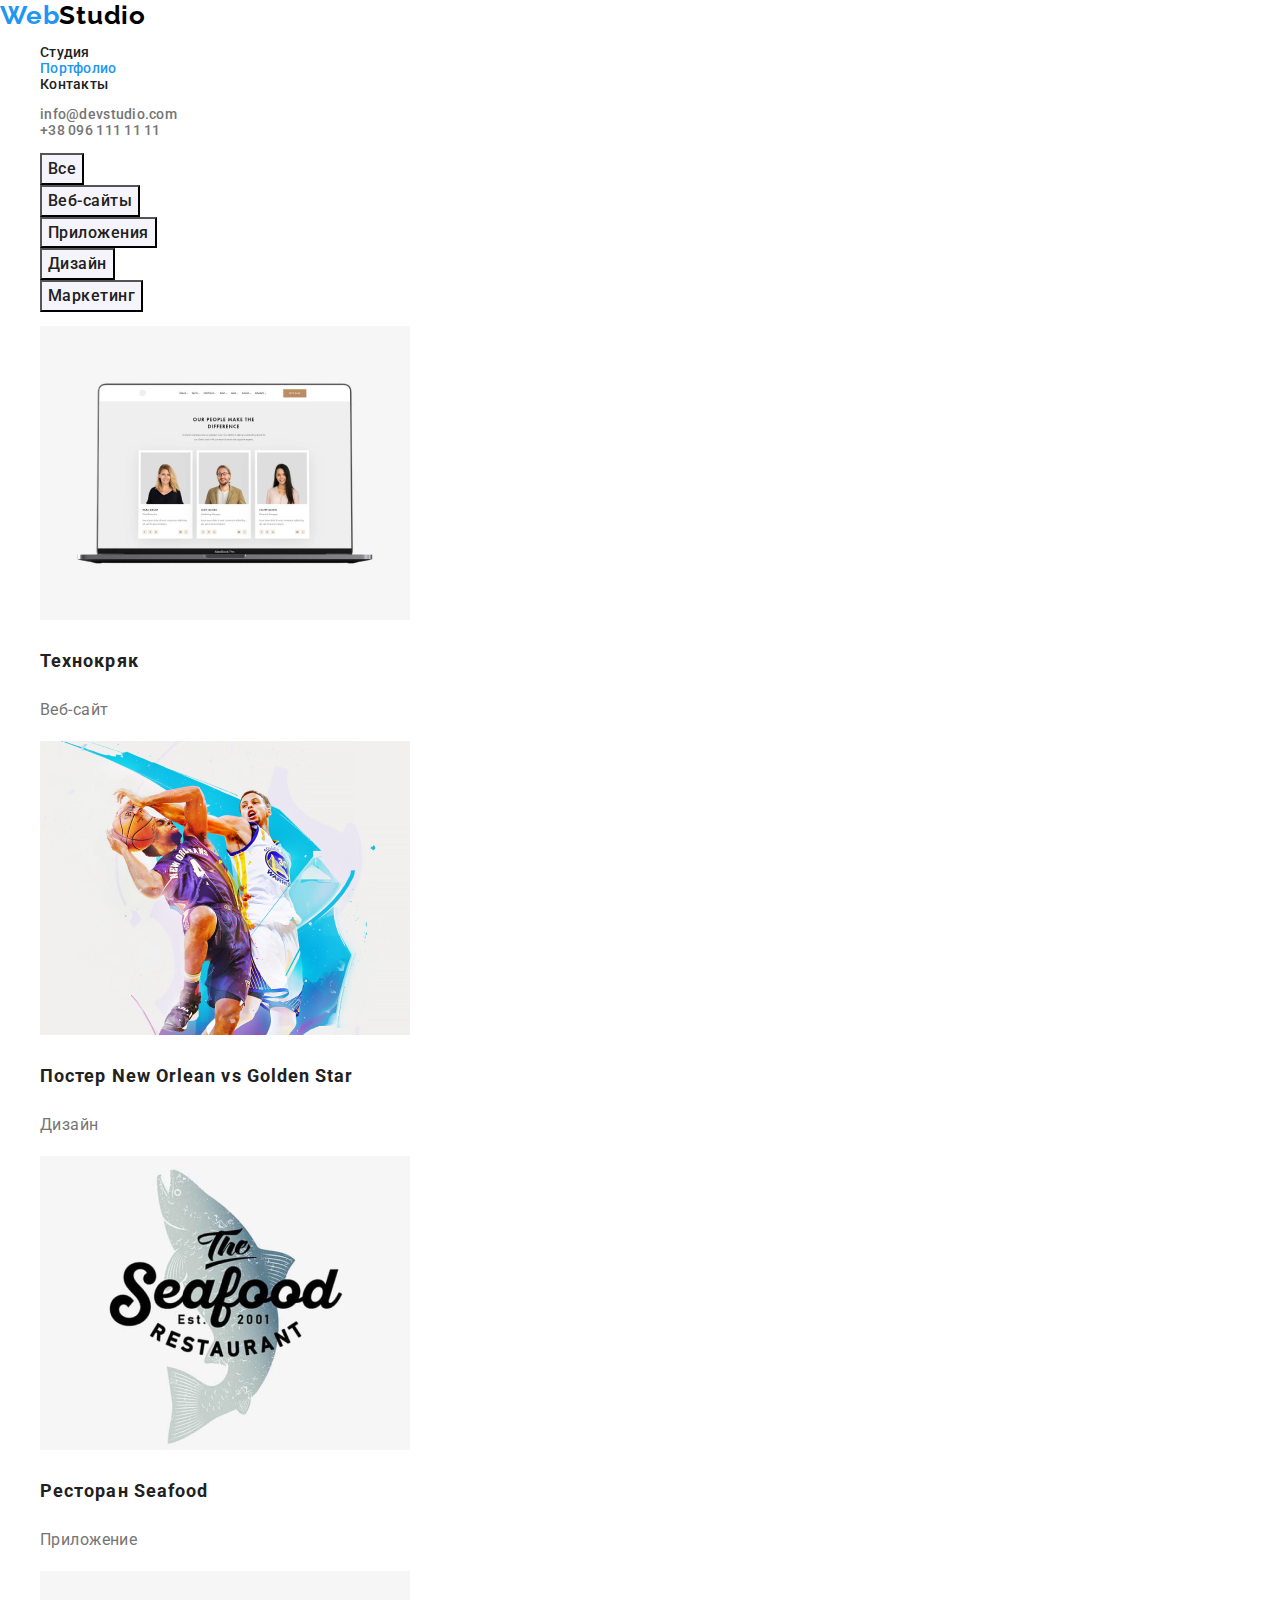
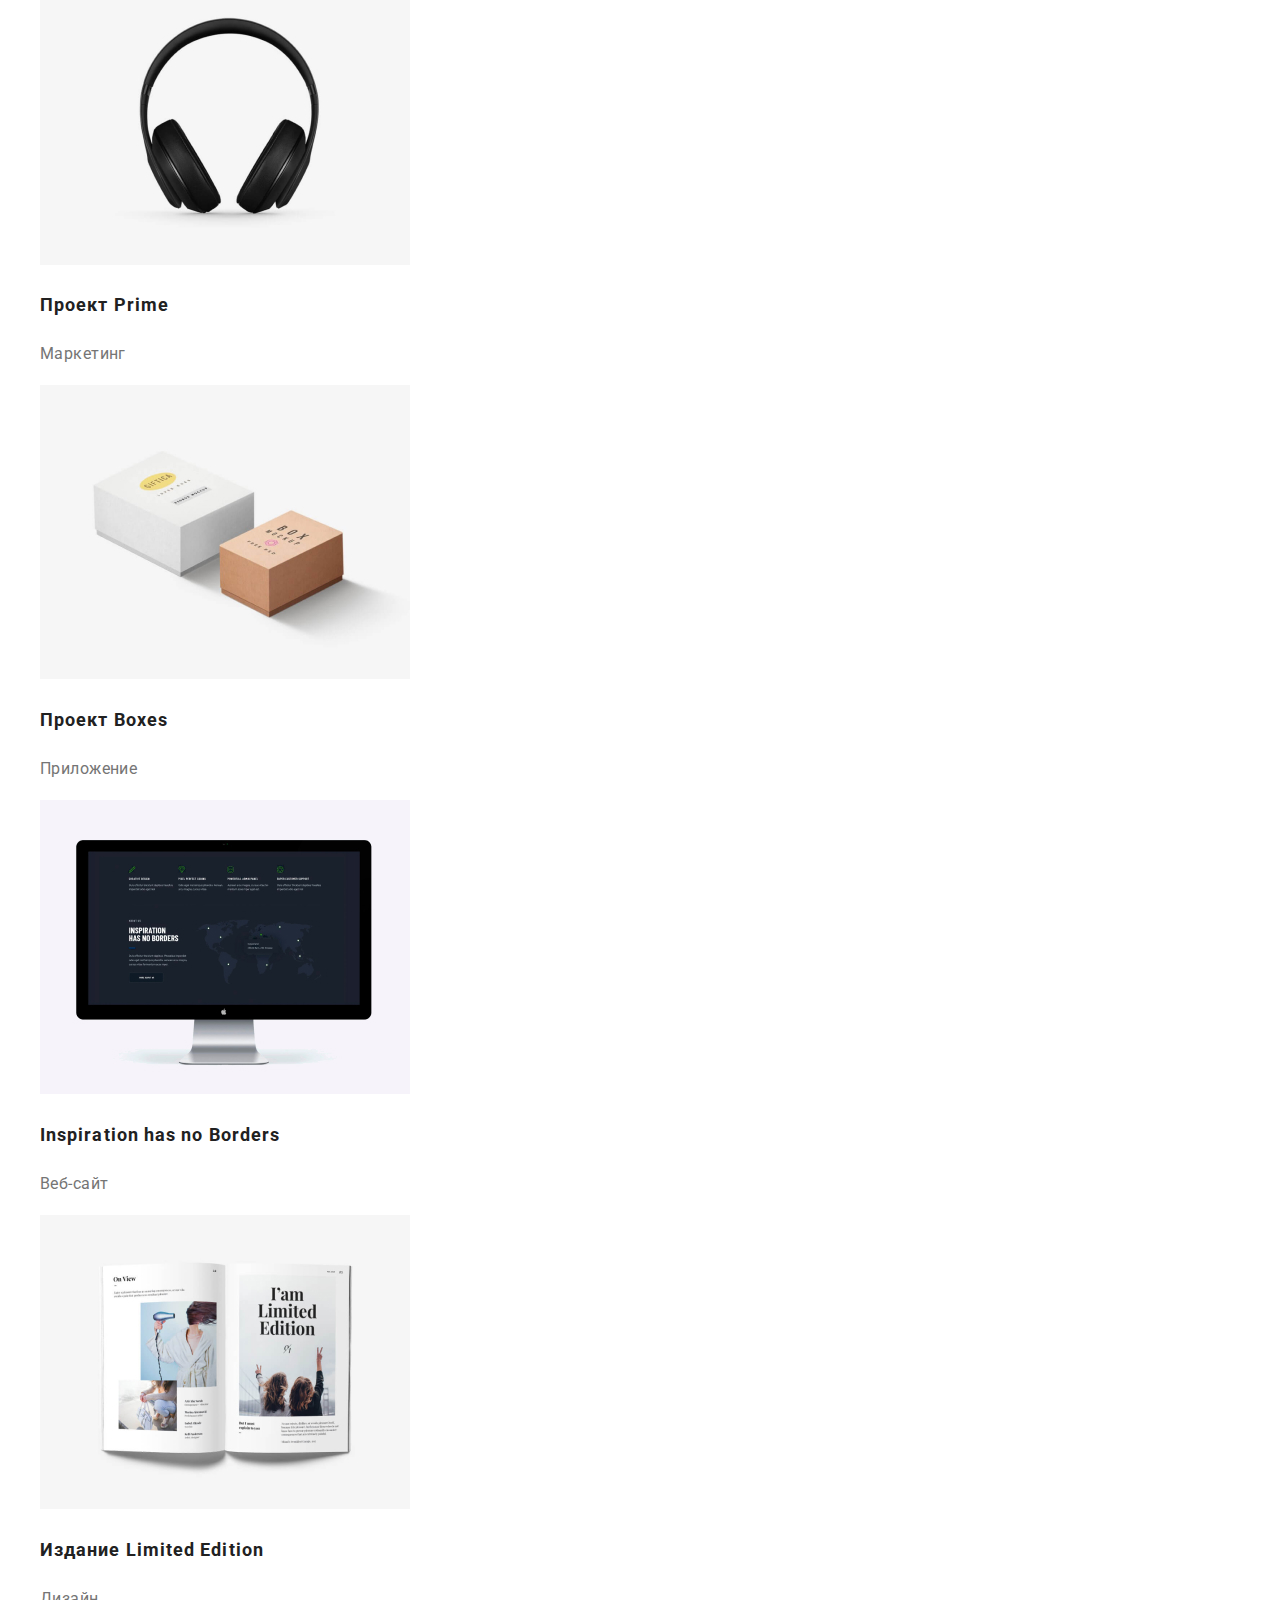
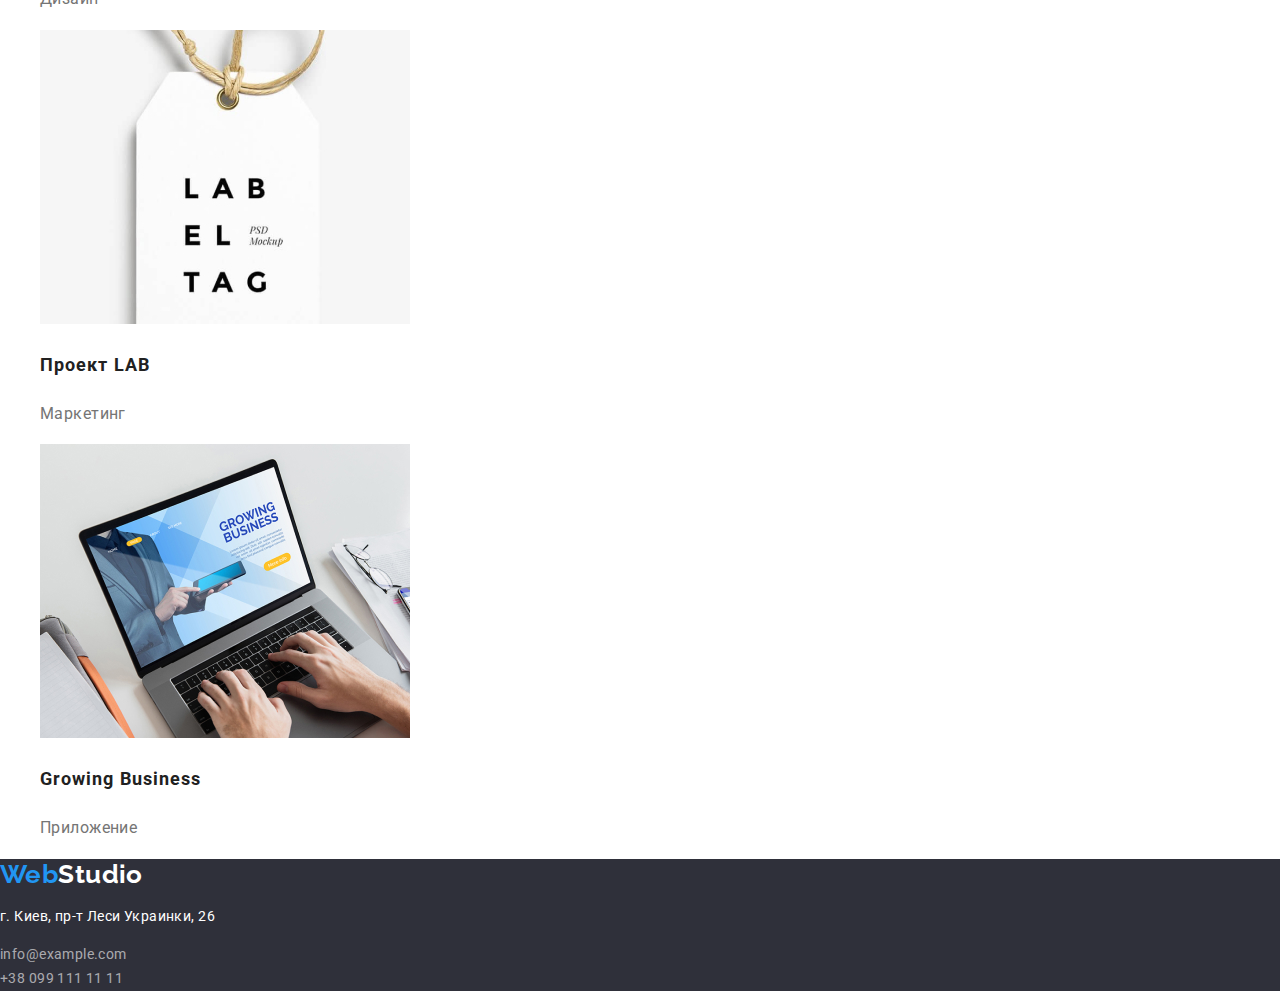
==== commit f1f73b3f: "Подключил normalize.css, шрифты, убрал лишнее, исправил замечания ментора" ====
--- a/portfolio.html
+++ b/portfolio.html
@@ -4,13 +4,13 @@
     <meta charset="UTF-8" />
     <meta name="viewport" content="width=device-width, initial-scale=1.0" />
     <title>Портфолио</title>
-    <!-- <link
+    <link
       href="https://fonts.googleapis.com/css2?family=Raleway:wght@700&family=Roboto:wght@400;500;700;900&display=swap"
       rel="stylesheet"
-    /> -->
+    />
     <link
-      href="https://fonts.googleapis.com/css2?family=Raleway:wght@700&display=swap"
       rel="stylesheet"
+      href="https://cdnjs.cloudflare.com/ajax/libs/modern-normalize/0.7.0/modern-normalize.min.css"
     />
     <link rel="stylesheet" href="./css/styles.css" />
   </head>
@@ -19,7 +19,7 @@
     <header class="header">
       <nav>
         <a class="header-logo" href="./index.html">
-          <span class="logo-web">Web</span>Studio
+          <span class="current">Web</span>Studio
         </a>
         <ul class="list nav-main">
           <li><a class="link" href="./index.html">Студия</a></li>
@@ -176,7 +176,7 @@
     <!-- Футер -->
     <footer class="footer">
       <a class="footer-logo" href="./index.html">
-        <span class="logo-web">Web</span>Studio
+        <span class="current">Web</span>Studio
       </a>
       <address class="footer-address">
         <p class="text">г. Киев, пр-т Леси Украинки, 26</p>
--- a/css/styles.css
+++ b/css/styles.css
@@ -41,16 +41,14 @@
   line-height: 1.19;
   letter-spacing: 0.03em;
 }
-/* Голубой вет части логотипа Web */
-.logo-web {
-  color: var(--accent-color);
-}
 /* текст основной навигации хэдера */
 .nav-main .link {
-  color: var(--main-text-color);
+  color: inherit;
 }
-/* Выделение активной страницы хэдера */
-.nav-main .link.current {
+/* Выделение активной страницы хэдера + Web в логотипе */
+.nav-main .link.current,
+.header-logo .current,
+.footer-logo .current {
   color: var(--accent-color);
 }
 /* цвет текста основной навигации при акценте*/
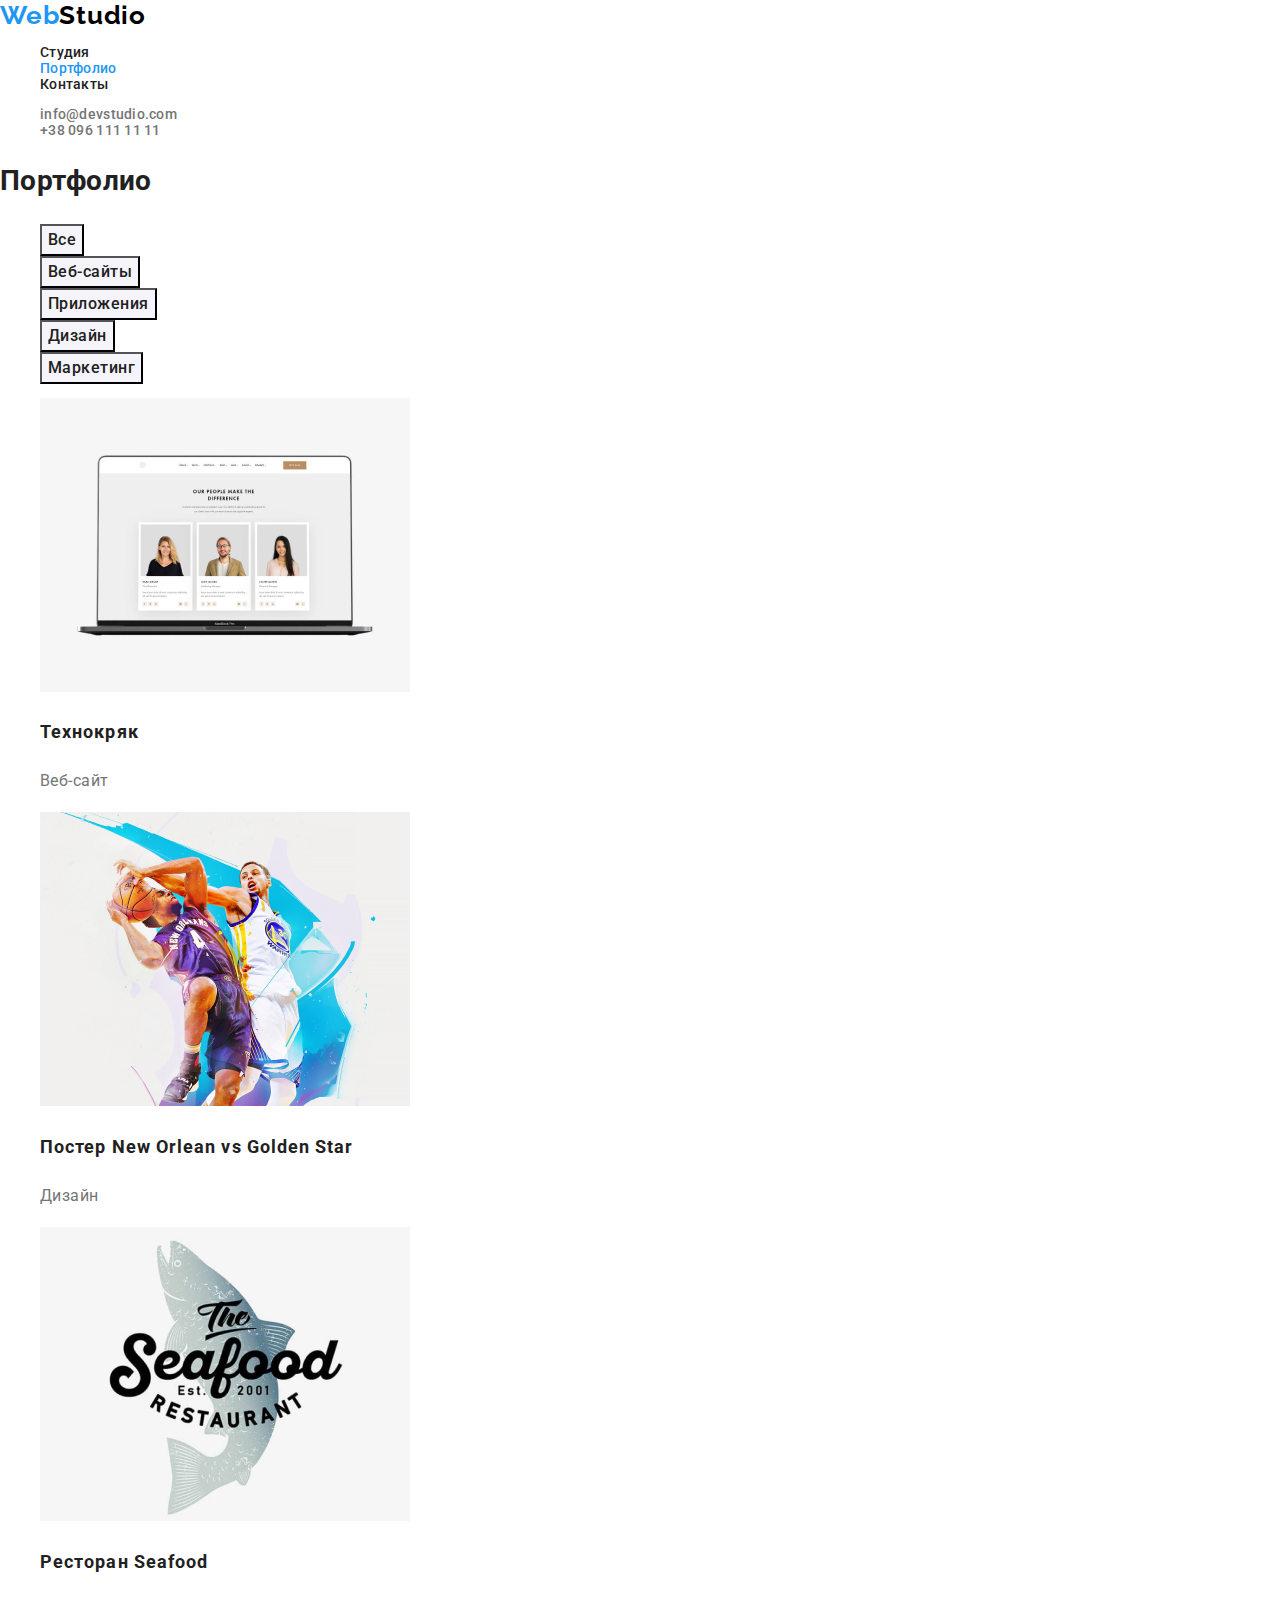
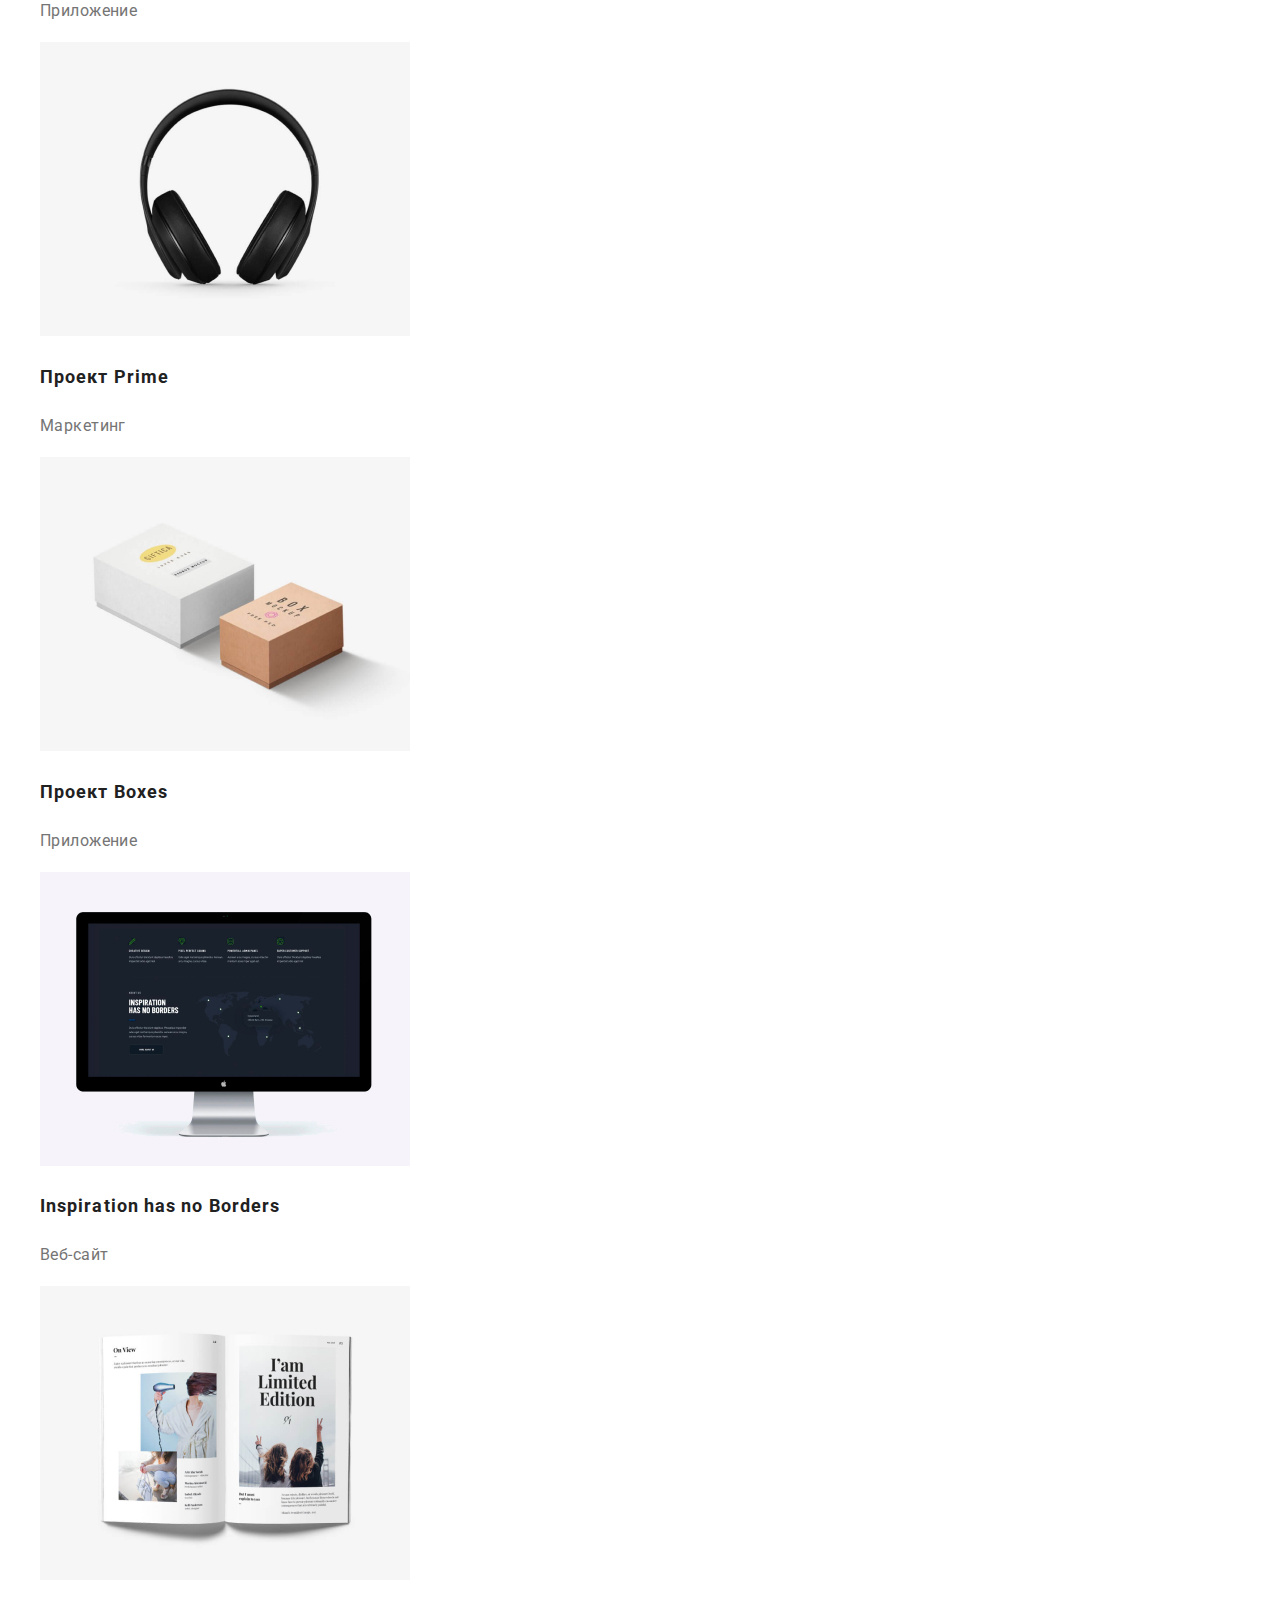
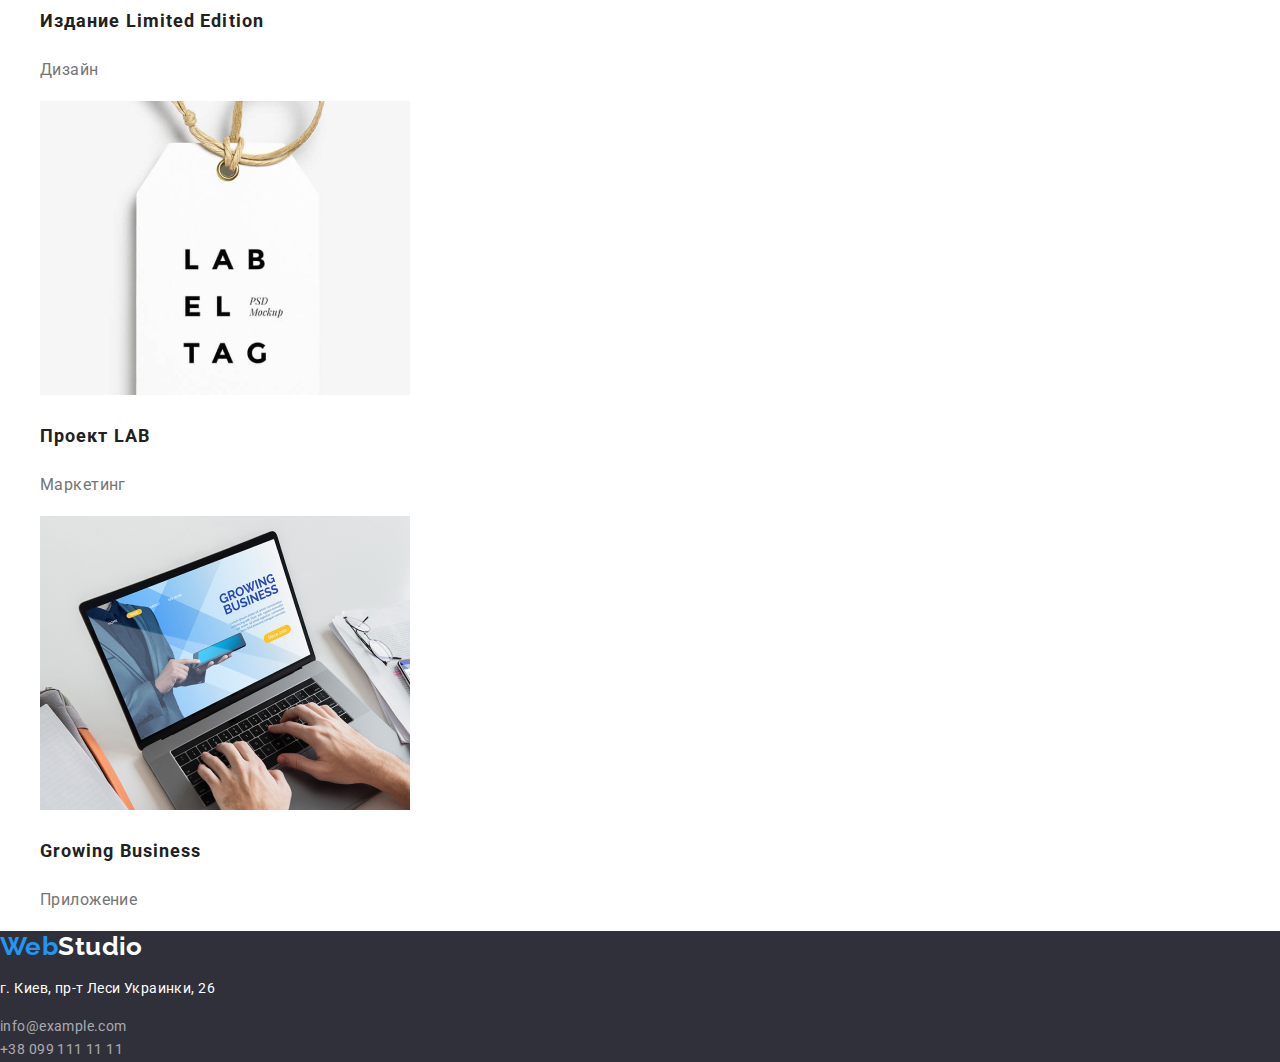
==== commit 74a8c099: "Внес указанные ментором правки часть 2" ====
--- a/portfolio.html
+++ b/portfolio.html
@@ -18,7 +18,7 @@
     <!--Хэдер-->
     <header class="header">
       <nav>
-        <a class="header-logo" href="./index.html">
+        <a class="link header-logo" href="./index.html">
           <span class="current">Web</span>Studio
         </a>
         <ul class="list nav-main">
@@ -39,7 +39,7 @@
       </ul>
     </header>
     <main>
-      <h1 hidden>Портфолио</h1>
+      <h1>Портфолио</h1>
       <section>
         <!-- Список кнопок -->
         <ul class="list">
@@ -72,7 +72,7 @@
         <!-- Основной список работ в портфолио -->
         <ul class="list portfolio-list">
           <li>
-            <a href="#">
+            <a class="link" href="#">
               <img
                 src="./images/portfolio/technocrack.jpg"
                 alt="Веб-сайт Технокряк"
@@ -83,7 +83,7 @@
             >
           </li>
           <li>
-            <a href="#">
+            <a class="link" href="#">
               <img
                 src="./images/portfolio/neworlean.jpg"
                 alt="Дизайн постера New Orlean vs Golden Star"
@@ -94,7 +94,7 @@
             </a>
           </li>
           <li>
-            <a href="#"
+            <a class="link" href="#"
               ><img
                 src="./images/portfolio/seafood.jpg"
                 alt="Приложение ресторана Seafood"
@@ -105,7 +105,7 @@
             </a>
           </li>
           <li>
-            <a href="#"
+            <a class="link" href="#"
               ><img
                 src="./images/portfolio/prime.jpg"
                 alt="Проект Prime"
@@ -116,7 +116,7 @@
             </a>
           </li>
           <li>
-            <a href="#"
+            <a class="link" href="#"
               ><img
                 src="./images/portfolio/boxes.jpg"
                 alt="Приложение Boxes"
@@ -127,7 +127,7 @@
             </a>
           </li>
           <li>
-            <a href="#"
+            <a class="link" href="#"
               ><img
                 src="./images/portfolio/inspiration.jpg"
                 alt="Веб-сайт Inspiration has no Borders"
@@ -138,7 +138,7 @@
             </a>
           </li>
           <li>
-            <a href="#"
+            <a class="link" href="#"
               ><img
                 src="./images/portfolio/limedition.jpg"
                 alt="Дизайн издания Limited Edition"
@@ -149,7 +149,7 @@
             </a>
           </li>
           <li>
-            <a href="#"
+            <a class="link" href="#"
               ><img
                 src="./images/portfolio/lab.jpg"
                 alt="Проект LAB"
@@ -160,7 +160,7 @@
             </a>
           </li>
           <li>
-            <a href="#"
+            <a class="link" href="#"
               ><img
                 src="./images/portfolio/growingbusiness.jpg"
                 alt="Приложение Growing Business"
@@ -175,7 +175,7 @@
     </main>
     <!-- Футер -->
     <footer class="footer">
-      <a class="footer-logo" href="./index.html">
+      <a class="link footer-logo" href="./index.html">
         <span class="current">Web</span>Studio
       </a>
       <address class="footer-address">
--- a/css/styles.css
+++ b/css/styles.css
@@ -17,7 +17,7 @@
   letter-spacing: 0.03em;
 }
 /* Уберу подчеркивание у всех ссылок */
-a {
+.link {
   text-decoration: none;
 }
 /* Убрал флажки у элементов списков */
